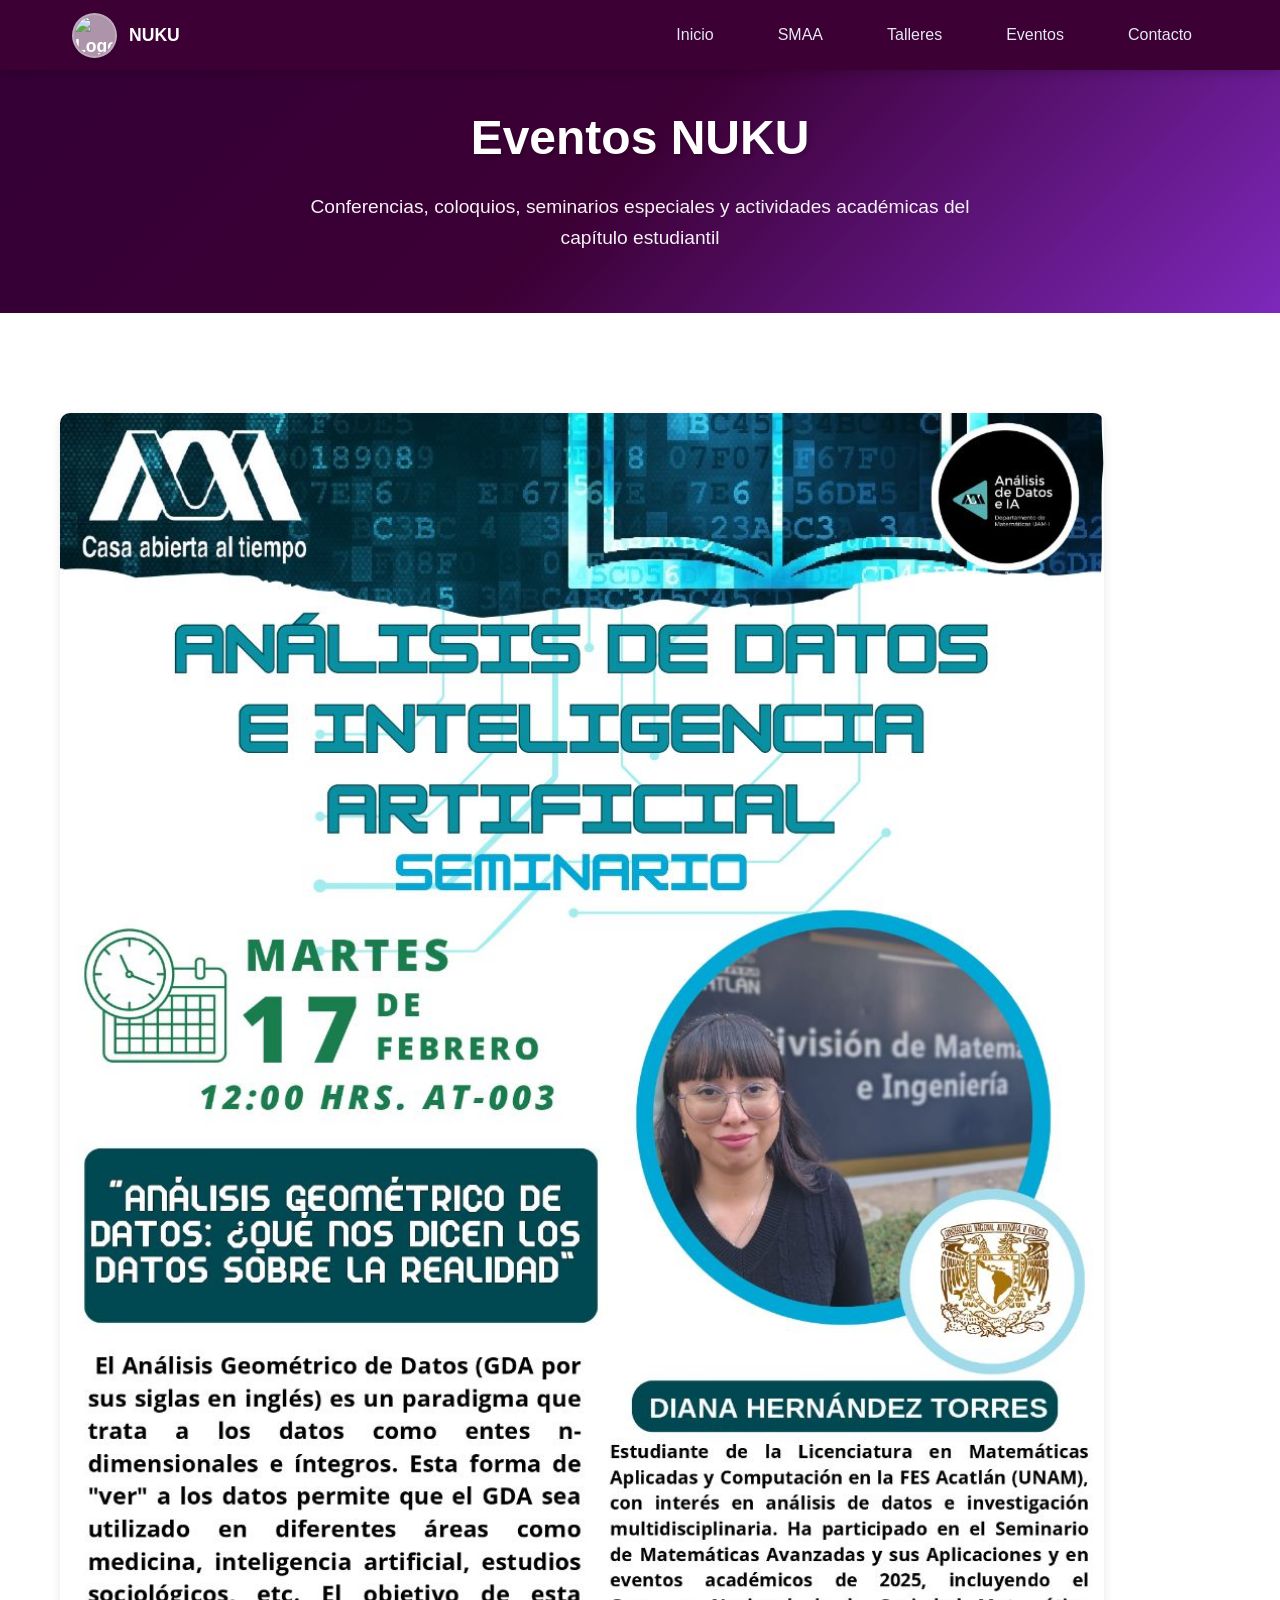
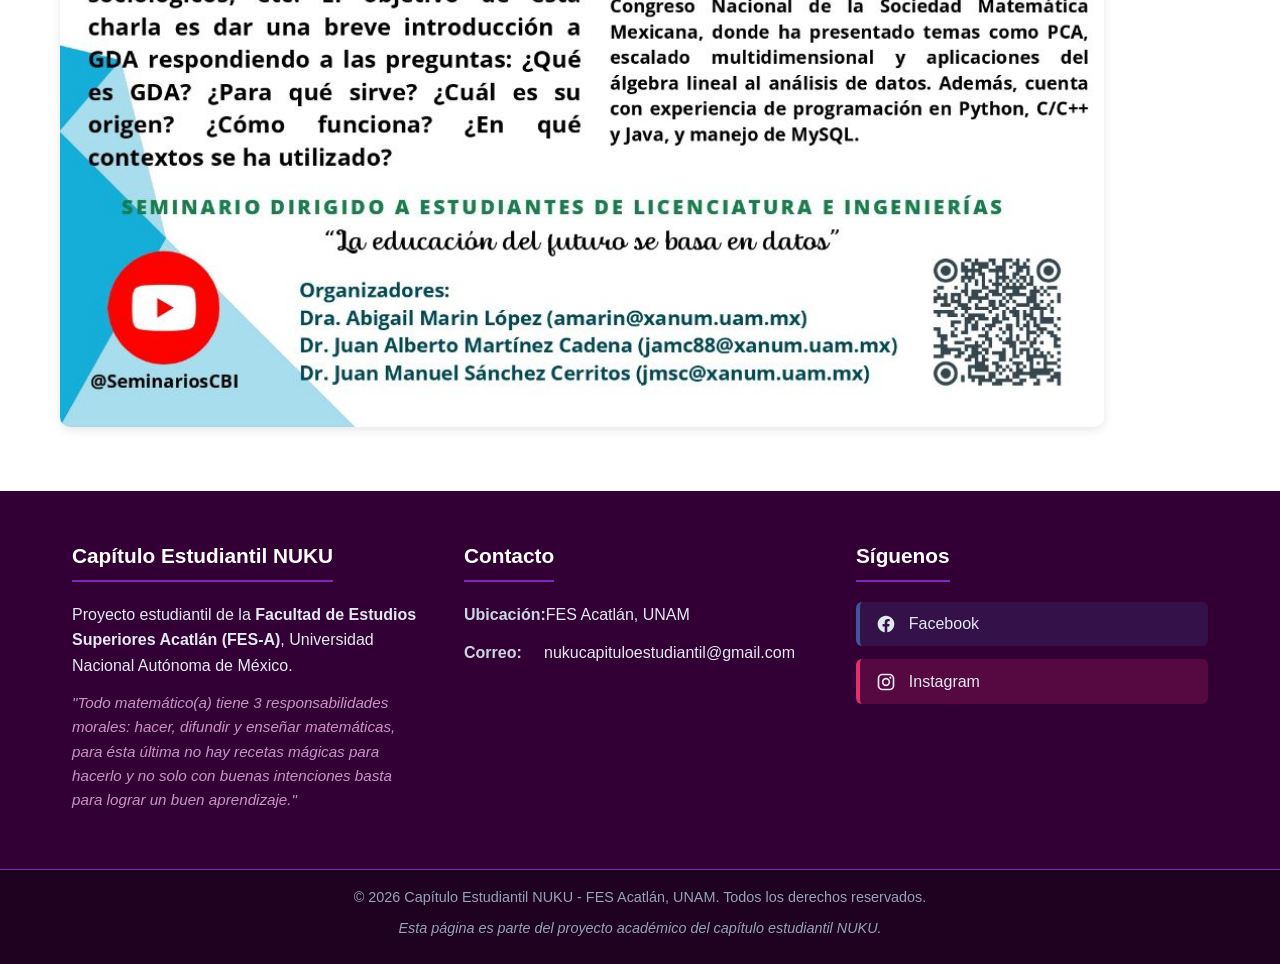
==== pages/eventos.html @ aa883c7d "cartelitos" ====
<!DOCTYPE html>
<html lang="es">
<head>
    <meta charset="UTF-8">
    <meta name="viewport" content="width=device-width, initial-scale=1.0">
    <title>Eventos</title>
    <link rel="stylesheet" href="../styles/main.css">
    <!-- <link rel="stylesheet" href="css/navbar.css"> -->
        <link rel="icon" href="../assets/images/NUKUlogo.svg" type="image/svg+xml">
</head>
<body>
    <!-- Navbar -->
    <nav class="navbar">
        <div class="nav-container">
            <a href="../index.html" class="nav-logo">
                <img src="../assets/images/NUKUlogo.png" alt="Logo NUKU" class="navbar-logo-img">
                <span class="nav-logo-text">NUKU</span>
            </a>
            
            <ul class="nav-menu">
                <li><a href="../index.html">Inicio</a></li>
                <li><a href="../pages/smaa.html">SMAA</a></li>
                <li><a href="../pages/talleres.html" class="active">Talleres</a></li>
                <li><a href="../pages/eventos.html">Eventos</a></li>
                <li><a href="#contacto">Contacto</a></li>
            </ul>
            
            <div class="nav-toggle" id="navToggle">
                <span></span>
                <span></span>
                <span></span>
            </div>
        </div>
    </nav>
    <!-- Header de la página -->
    <header class="page-header">
        <h1>Eventos NUKU</h1>
        <p>Conferencias, coloquios, seminarios especiales y actividades académicas del capítulo estudiantil</p>
    </header>

    <main class="events-container">
        <!-- Filtros -->
        <!-- <div class="event-filters">
            <button class="filter-btn active">Todos</button>
            <button class="filter-btn">Conferencias</button>
            <button class="filter-btn">Seminarios</button>
            <button class="filter-btn">Talleres</button>
            <button class="filter-btn">Culturales</button>
        </div> -->
        <div class="event-poster">
            <img src="../assets/images/Diana-uam.jpeg" alt="Cartel promocional del evento" class="event-poster-img">
        </div>
        <!-- Evento destacado -->
        <!-- <div class="featured-event">
            <div class="featured-content">
                <span class="featured-badge">🌟 EVENTO DESTACADO</span>
                <h2>Coloquio de Matemáticas Aplicadas 2026</h2>
                <div class="featured-meta">
                    <span>📅 15-17 marzo 2026</span>
                    <span>📍 Auditorio FES Aragón</span>
                    <span>👥 200 asistentes</span>
                </div>
                <p class="featured-description">
                    El evento más importante del semestre reúne a investigadores nacionales e internacionales 
                    para discutir los avances en matemáticas aplicadas, modelado computacional y educación matemática.
                </p>
                <a href="#" class="featured-button">Ver programa completo →</a>
            </div>
            <div class="featured-image">
                🎯
            </div>
        </div>

        <div class="events-grid">
            <div class="event-card">
                <div class="event-image">
                    <span>🧮</span>
                    <div class="event-date-badge">Próximamente</div>
                </div>
                <div class="event-content">
                    <span class="event-category">Conferencia</span>
                    <h3 class="event-title">Geometría Tropical y Aplicaciones</h3>
                    <div class="event-meta">
                        <span>📅 28 feb 2026</span>
                        <span>⏰ 16:00 hrs</span>
                    </div>
                    <p class="event-description">
                        Dr. Miguel Ángel Hernández - Una introducción a la geometría tropical 
                        y sus aplicaciones en problemas de optimización.
                    </p>
                    <div class="event-footer">
                        <span class="event-price free">Gratuito</span>
                        <a href="#" class="event-link">Registro</a>
                    </div>
                </div>
            </div>

            <div class="event-card">
                <div class="event-image">
                    <span>📊</span>
                    <div class="event-date-badge">¡Hoy!</div>
                </div>
                <div class="event-content">
                    <span class="event-category">Taller</span>
                    <h3 class="event-title">Python para Matemáticas</h3>
                    <div class="event-meta">
                        <span>📅 17 feb 2026</span>
                        <span>⏰ 10:00 hrs</span>
                    </div>
                    <p class="event-description">
                        Taller introductorio a Python con enfoque en cálculo simbólico, 
                        gráficas y resolución de problemas matemáticos.
                    </p>
                    <div class="event-footer">
                        <span class="event-price">$50</span>
                        <a href="#" class="event-link">Info</a>
                    </div>
                </div>
            </div>

            <div class="event-card">
                <div class="event-image">
                    <span>🎲</span>
                    <div class="event-date-badge">Nuevo</div>
                </div>
                <div class="event-content">
                    <span class="event-category">Seminario</span>
                    <h3 class="event-title">Teoría de Juegos y Economía</h3>
                    <div class="event-meta">
                        <span>📅 5 mar 2026</span>
                        <span>⏰ 12:00 hrs</span>
                    </div>
                    <p class="event-description">
                        Ciclo de conferencias sobre teoría de juegos, equilibrio de Nash 
                        y aplicaciones en economía comportamental.
                    </p>
                    <div class="event-footer">
                        <span class="event-price free">Gratuito</span>
                        <a href="#" class="event-link">Ver más</a>
                    </div>
                </div>
            </div>
        </div>

        <section class="calendar-section">
            <div class="calendar-header">
                <h2>Calendario de Eventos - Febrero 2026</h2>
                <div class="calendar-nav">
                    <button>←</button>
                    <button>→</button>
                </div>
            </div>
            
            <div class="calendar-grid">
                <div class="calendar-day-header">Lun</div>
                <div class="calendar-day-header">Mar</div>
                <div class="calendar-day-header">Mié</div>
                <div class="calendar-day-header">Jue</div>
                <div class="calendar-day-header">Vie</div>
                <div class="calendar-day-header">Sáb</div>
                <div class="calendar-day-header">Dom</div>
                
                
                <div class="calendar-day"><span class="calendar-day-number">1</span></div>
                <div class="calendar-day"><span class="calendar-day-number">2</span></div>
                <div class="calendar-day"><span class="calendar-day-number">3</span></div>
                <div class="calendar-day"><span class="calendar-day-number">4</span></div>
                <div class="calendar-day"><span class="calendar-day-number">5</span></div>
                <div class="calendar-day"><span class="calendar-day-number">6</span></div>
                <div class="calendar-day"><span class="calendar-day-number">7</span></div>
                <div class="calendar-day"><span class="calendar-day-number">8</span></div>
                <div class="calendar-day"><span class="calendar-day-number">9</span></div>
                <div class="calendar-day"><span class="calendar-day-number">10</span></div>
                <div class="calendar-day has-event">
                    <span class="calendar-day-number">11</span>
                    <span class="event-dot"></span>
                </div>
                <div class="calendar-day"><span class="calendar-day-number">12</span></div>
                <div class="calendar-day"><span class="calendar-day-number">13</span></div>
                <div class="calendar-day"><span class="calendar-day-number">14</span></div>
                <div class="calendar-day"><span class="calendar-day-number">15</span></div>
                <div class="calendar-day has-event">
                    <span class="calendar-day-number">16</span>
                    <span class="event-dot"></span>
                </div>
                <div class="calendar-day has-event">
                    <span class="calendar-day-number">17</span>
                    <span class="event-dot"></span>
                </div>
                <div class="calendar-day"><span class="calendar-day-number">18</span></div>
                <div class="calendar-day"><span class="calendar-day-number">19</span></div>
                <div class="calendar-day"><span class="calendar-day-number">20</span></div>
                <div class="calendar-day"><span class="calendar-day-number">21</span></div>
                <div class="calendar-day"><span class="calendar-day-number">22</span></div>
                <div class="calendar-day"><span class="calendar-day-number">23</span></div>
                <div class="calendar-day"><span class="calendar-day-number">24</span></div>
                <div class="calendar-day"><span class="calendar-day-number">25</span></div>
                <div class="calendar-day"><span class="calendar-day-number">26</span></div>
                <div class="calendar-day"><span class="calendar-day-number">27</span></div>
                <div class="calendar-day"><span class="calendar-day-number">28</span></div>
            </div>
            
            <div style="margin-top: 20px; padding: 15px; background: #f8fafc; border-radius: 8px;">
                <p style="color: #475569;">✨ Los puntos morados indican días con eventos programados</p>
            </div>
        </section> -->
    </main>

    <!-- Footer -->
    <!-- Footer -->
<footer class="footer" id="contacto">
    <div class="footer-container">
        <!-- Sección de información institucional -->
        <div class="footer-section">
            <h3 class="footer-title">Capítulo Estudiantil NUKU</h3>
            <p>Proyecto estudiantil de la <strong>Facultad de Estudios Superiores Acatlán (FES-A)</strong>, Universidad Nacional Autónoma de México.</p>
            <p class="footer-motto">"Todo matemático(a) tiene 3 responsabilidades morales: hacer, difundir y enseñar matemáticas, para ésta última no hay recetas mágicas para hacerlo y no solo con buenas intenciones basta para lograr un buen aprendizaje."</p>
        </div>

        <!-- Sección de contacto -->
        <div class="footer-section">
            <h3 class="footer-title">Contacto</h3>
            <ul class="footer-list">
                <li><strong>Ubicación: </strong> FES Acatlán, UNAM</li>
                <li><strong>Correo: </strong> nukucapituloestudiantil@gmail.com</li>
                <!-- <li><strong>Horario:</strong> Actividades semanales</li> -->
            </ul>
        </div>

        <!-- Sección de redes sociales -->
        <div class="footer-section">
            <h3 class="footer-title">Síguenos</h3>
            <div class="social-links">
                <a href="https://www.facebook.com/groups/1540148930861110" target="_blank" class="social-link facebook">
                    <svg class="social-icon" viewBox="0 0 24 24" width="20" height="20">
                        <path fill="currentColor" d="M12 2.04C6.5 2.04 2 6.53 2 12.06C2 17.06 5.66 21.21 10.44 21.96V14.96H7.9V12.06H10.44V9.85C10.44 7.34 11.93 5.96 14.22 5.96C15.31 5.96 16.45 6.15 16.45 6.15V8.62H15.19C13.95 8.62 13.56 9.39 13.56 10.18V12.06H16.34L15.89 14.96H13.56V21.96A10 10 0 0 0 22 12.06C22 6.53 17.5 2.04 12 2.04Z"/>
                    </svg>
                    Facebook
                </a>
                
                
                <a href="https://www.instagram.com/nukucapituloestudiantil/" target="_blank" class="social-link instagram">
                    <svg class="social-icon" viewBox="0 0 24 24" width="20" height="20">
                        <path fill="currentColor" d="M7.8,2H16.2C19.4,2 22,4.6 22,7.8V16.2A5.8,5.8 0 0,1 16.2,22H7.8C4.6,22 2,19.4 2,16.2V7.8A5.8,5.8 0 0,1 7.8,2M7.6,4A3.6,3.6 0 0,0 4,7.6V16.4C4,18.39 5.61,20 7.6,20H16.4A3.6,3.6 0 0,0 20,16.4V7.6C20,5.61 18.39,4 16.4,4H7.6M17.25,5.5A1.25,1.25 0 0,1 18.5,6.75A1.25,1.25 0 0,1 17.25,8A1.25,1.25 0 0,1 16,6.75A1.25,1.25 0 0,1 17.25,5.5M12,7A5,5 0 0,1 17,12A5,5 0 0,1 12,17A5,5 0 0,1 7,12A5,5 0 0,1 12,7M12,9A3,3 0 0,0 9,12A3,3 0 0,0 12,15A3,3 0 0,0 15,12A3,3 0 0,0 12,9Z"/>
                    </svg>
                    Instagram
                </a>
                
                </a> 
            </div>
        </div>

    </div>

    <!-- Línea de copyright -->
    <div class="footer-bottom">
        <div class="footer-bottom-container">
            <p>&copy; 2026 Capítulo Estudiantil NUKU - FES Acatlán, UNAM. Todos los derechos reservados.</p>
            <p class="footer-disclaimer">Esta página es parte del proyecto académico del capítulo estudiantil NUKU.</p>
        </div>
    </div>
</footer>

    <script src="js/navbar.js"></script>
</body>
</html>
---- styles/main.css ----
* {
    margin: 0;
    padding: 0;
    box-sizing: border-box;
}

body {
    font-family: 'Segoe UI', Tahoma, Geneva, Verdana, sans-serif;
    color: #333;
    line-height: 1.6;
}

        /* Contenedor del header con el canvas */
#game-of-life-header {
    width: 100%;
    height: 100vh;
    position: relative;
    background: #0f172a;
    overflow: hidden;
    box-shadow: 0 4px 12px rgba(0, 0, 0, 0.3);
}

/* Canvas se posiciona detrás del contenido */
#game-of-life-header canvas {
    position: absolute;
    top: 0;
    left: 0;
    z-index: 1;
    display: block;
}

.header-content {
    position: relative;
    z-index: 2;
    max-width: 1200px;
    margin: 0 auto;
    padding: 2rem;
    height: 100%;
    display: flex;
    flex-direction: column;
    justify-content: center;
    color: white;
    text-align: center;
    padding-top: 80px; /* Añade espacio para el navbar */
}

.header-content h1 {
    font-size: 3.5rem;
    margin-bottom: 1rem;
    text-shadow: 2px 2px 8px rgba(0, 0, 0, 0.7);
    color: #ffffff;
}

.header-content p {
    font-size: 1.4rem;
    max-width: 700px;
    margin: 0 auto 2rem;
    color: #e2e8f0;
    text-shadow: 1px 1px 4px rgba(0, 0, 0, 0.5);
}

.header-badge {
    display: inline-block;
    background: rgba(147, 51, 234, 0.85);
    color: white;
    padding: 0.5rem 1.5rem;
    border-radius: 50px;
    font-weight: bold;
    font-size: 1.1rem;
    margin-top: 1rem;
    align-self: center;
}

/* Contenido principal de la página */
.main-content {
    max-width: 1200px;
    margin: 5rem auto;
    padding: 0 2rem;
}

.section-title {
    color: #1e293b;
    border-bottom: 3px solid #5235a1;
    padding-bottom: 0.7rem;
    margin: 1.5rem 0;
}

.color-palette {
    display: flex;
    gap: 1rem;
    margin: 2rem 0;
    justify-content: center;
}

.color-box {
    width: 80px;
    height: 80px;
    border-radius: 8px;
    display: flex;
    align-items: center;
    justify-content: center;
    color: white;
    font-weight: bold;
    box-shadow: 0 4px 6px rgba(0, 0, 0, 0.1);
}

/* Instrucciones */
.instructions {
    background: #f8fafc;
    border-left: 4px solid #3b82f6;
    padding: 1.5rem;
    margin: 2rem 0;
    border-radius: 0 8px 8px 0;
}
.instructions h3 {
    color: #1e40af;
    margin-bottom: 0.5rem;
}

        /* Estilos para el Navbar */
.navbar {
    position: fixed;
    top: 0;
    left: 0;
    width: 100%;
    background-color: #3c0035;
    backdrop-filter: blur(10px);
    z-index: 1000;
    box-shadow: 0 2px 10px rgba(0, 0, 0, 0.2);
}

.nav-container {
    max-width: 1200px;
    margin: 0 auto;
    padding: 0 2rem;
    display: flex;
    justify-content: space-between;
    align-items: center;
    height: 70px;
}

.nav-logo {
    color: white;
    font-size: 1.5rem;
    font-weight: bold;
}

.nav-menu {
    display: flex;
    list-style: none;
    gap: 2rem;
}

.nav-menu a {
    color: #e2e8f0;
    text-decoration: none;
    font-weight: 500;
    padding: 0.5rem 1rem;
    border-radius: 4px;
    transition: all 0.3s ease;
}

.nav-menu a:hover {
    background-color: rgba(200, 144, 252, 0.521);
    color: #ffffff;
}

.nav-toggle {
    display: none;
    flex-direction: column;
    cursor: pointer;
    gap: 4px;
}

.nav-toggle span {
    width: 25px;
    height: 3px;
    background-color: white;
    border-radius: 2px;
    transition: 0.3s;
}

/* Responsive */
@media (max-width: 768px) {
    .nav-menu {
        position: fixed;
        top: 70px;
        left: -100%;
        flex-direction: column;
        background-color: #3c0035;
        width: 100%;
        text-align: center;
        transition: 0.3s;
        padding: 2rem 0;
        gap: 1rem;
    }

    .nav-menu.active {
        left: 0;
    }

    .nav-toggle {
        display: flex;
    }
}

@media(max-width: 425px){
    .navbar-logo-img {
        width: 3rem;
        /* height: 45px; */
    }    
}


/* Estilos del Footer */
.footer {
    background-color: #330036;
    color: #e2e8f0;
    padding-top: 3rem;
    margin-top: 4rem;
    /* border-top: 3px solid #10b981; */
}

.footer-container {
    max-width: 1200px;
    margin: 0 auto;
    padding: 0 2rem;
    display: grid;
    grid-template-columns: repeat(auto-fit, minmax(250px, 1fr));
    gap: 2.5rem;
    margin-bottom: 2rem;
}

.footer-section {
    margin-bottom: 1.5rem;
}

.footer-title {
    color: #ffffff;
    font-size: 1.3rem;
    margin-bottom: 1.2rem;
    padding-bottom: 0.5rem;
    border-bottom: 2px solid #7d28bb;
    display: inline-block;
}

.footer-motto {
    font-style: italic;
    color: #cb90c9;
    margin-top: 0.8rem;
    font-size: 0.95rem;
}

.footer-list {
    list-style: none;
    padding: 0;
}

.footer-list li {
    margin-bottom: 0.8rem;
    display: flex;
    align-items: flex-start;
}

.footer-list li strong {
    min-width: 80px;
    color: #cbd5e1;
}

.footer-list a {
    color: #93c5fd;
    text-decoration: none;
    transition: color 0.3s;
    padding: 0.2rem 0;
    display: inline-block;
}

.footer-list a:hover {
    color: #60a5fa;
    text-decoration: underline;
}

/* Redes sociales */
.social-links {
    display: flex;
    flex-direction: column;
    gap: 0.8rem;
}

.social-link {
    display: flex;
    align-items: center;
    gap: 0.8rem;
    color: #e2e8f0;
    text-decoration: none;
    padding: 0.6rem 1rem;
    border-radius: 6px;
    transition: all 0.3s ease;
    font-weight: 500;
}

.social-link:hover {
    transform: translateX(5px);
    text-decoration: none;
}

.social-icon {
    transition: transform 0.3s ease;
}

.social-link:hover .social-icon {
    transform: scale(1.2);
}

/* Colores específicos para cada red social */
.facebook {
    background-color: rgba(59, 89, 152, 0.2);
    border-left: 4px solid #3b5998;
}

.facebook:hover {
    background-color: rgba(59, 89, 152, 0.3);
}

.twitter {
    background-color: rgba(29, 161, 242, 0.2);
    border-left: 4px solid #1da1f2;
}

.twitter:hover {
    background-color: rgba(29, 161, 242, 0.3);
}

.instagram {
    background-color: rgba(225, 48, 108, 0.2);
    border-left: 4px solid #e1306c;
}

.instagram:hover {
    background-color: rgba(225, 48, 108, 0.3);
}

.github {
    background-color: rgba(24, 23, 23, 0.2);
    border-left: 4px solid #181717;
}

.github:hover {
    background-color: rgba(24, 23, 23, 0.3);
}

.youtube {
    background-color: rgba(255, 0, 0, 0.2);
    border-left: 4px solid #ff0000;
}

.youtube:hover {
    background-color: rgba(255, 0, 0, 0.3);
}

/* Sección inferior del footer */
.footer-bottom {
    background-color: #1f0120;
    padding: 1rem 0;
    border-top: 1px solid #7d28bb;
}

.footer-bottom-container {
    max-width: 1200px;
    margin: 0 auto;
    padding: 0 2rem;
    text-align: center;
}

.footer-bottom p {
    color: #94a3b8;
    font-size: 0.9rem;
    margin-bottom: 0.5rem;
}

.footer-disclaimer {
    color: #64748b;
    font-size: 0.85rem;
    font-style: italic;
}

/* Responsive */
@media (max-width: 768px) {
    .footer-container {
        grid-template-columns: 1fr;
        gap: 2rem;
    }
    
    .footer {
        padding-top: 2rem;
    }
    
    .social-links {
        flex-direction: row;
        flex-wrap: wrap;
        justify-content: center;
    }
    
    .social-link {
        flex: 1;
        min-width: 150px;
        justify-content: center;
    }
}

@media (max-width: 480px) {
    .social-link {
        min-width: 100%;
    }
}

.logo-image-container {
    display: flex;
    justify-content: center;
    align-items: center;
    margin-bottom: 2rem;
}

.logo-img {
    width: 12rem;
    /* height: 150px; */
    border-radius: 50%;
    object-fit: contain;
    background-color: rgba(240, 240, 240, 0.514);
    padding: 10px;
    box-shadow: 13px 9px 25px rgba(0, 0, 0, 0.3);
    /* border: 4px solid rgba(255, 255, 255, 0.2); */
    animation: float 6s ease-in-out infinite;
}

@media (max-width: 768px) {
    .logo-img {
        width: 120px;
        height: 120px;
    }
}



/* Estilos para el logo en el navbar */
.nav-logo {
    display: flex;
    align-items: center;
    gap: 12px;
    text-decoration: none;
    color: white;
    font-weight: 600;
    font-size: 1.1rem;
    transition: opacity 0.3s;
}

.nav-logo:hover {
    opacity: 0.9;
}
@media(min-width: 6769x){
    .navbar-logo-img {
        width: 3rem;
        /* width: 5rem; */
    }
}
.navbar-logo-img {
    /* height: 40px; */
    border-radius: 50%;
    object-fit: contain;
    background-color: rgba(255, 255, 255, 0.582);
    padding: 1px;
    box-shadow: 0 2px 5px rgba(0, 0, 0, 0.2);
    border: 2px solid rgba(255, 255, 255, 0.2);
}

.nav-logo-text {
    display: none; /* Oculto en móviles por defecto */
}

/* Mostrar texto del logo en pantallas más grandes */
@media (min-width: 425px) {
    .navbar-logo-img {
        width: 45px;
        height: 45px;
    }
    
    .nav-logo-text {
        display: inline;
    }
}

/* Ajuste para el header cuando hay navbar con logo */
.header-content {
    padding-top: 85px; /* Aumenta este valor si el navbar es más alto */
}

        /* Imagen del cartel */
        .poster-container {
            padding: 30px;
            text-align: center;
            background: #f8fafc;
            border-bottom: 1px solid #e2e8f0;
        }
        
        .poster-image {
            max-width: 800px;
            width: 100%;
            height: auto;
            border-radius: 10px;
            box-shadow: 0 5px 15px rgba(0, 0, 0, 0.1);
            border: 1px solid #cbd5e1;
        }
        


/* ESTILOS PARA EVENTO Y TALLERES */


/* ========== ESTILOS COMPARTIDOS SMAA-EVENTOS-TALLERES ========== */

/* Headers de páginas */
.page-header, .smaa-header, .workshops-header {
    background: linear-gradient(135deg, #330036, #3c0035, #7d28bb);
    color: white;
    padding: 100px 0 60px;
    text-align: center;
    margin-bottom: 50px;
}

.page-header h1, .smaa-header h1, .workshops-header h1 {
    font-size: 3rem;
    margin-bottom: 15px;
    text-shadow: 2px 2px 4px rgba(0,0,0,0.2);
}

.page-header p, .smaa-header p, .workshops-header p {
    font-size: 1.2rem;
    max-width: 700px;
    margin: 0 auto;
    opacity: 0.95;
}

/* Contenedor principal */
.smaa-container, .events-container, .workshops-container {
    max-width: 1200px;
    margin: 100px auto 50px;
    padding: 0 20px;
}

/* ========== ESTILOS ESPECÍFICOS SMAA ========== */

/* Tarjeta de invitación */
.invitation-card, .next-presentation {
    background: white;
    border-radius: 15px;
    box-shadow: 0 10px 30px rgba(0, 0, 0, 0.1);
    margin-bottom: 50px;
    overflow: hidden;
    border: 1px solid #e2e8f0;
}

.invitation-header, .next-header {
    background: linear-gradient(135deg, #330036, #7d28bb);
    color: white;
    padding: 30px;
    text-align: center;
}

.invitation-header h2, .next-header h2 {
    font-size: 2rem;
    margin-bottom: 10px;
}

/* Detalles de ponencia */
.presentation-details {
    padding: 30px;
}

.presentation-title {
    color: #330036;
    font-size: 1.8rem;
    margin-bottom: 15px;
    border-left: 4px solid #7d28bb;
    padding-left: 15px;
}

.presenter-info {
    text-align: center;
    margin-bottom: 25px;
}

.presenter-name {
    font-size: 1.5rem;
    color: #3c0035;
    font-weight: 600;
    margin-bottom: 5px;
}

.presenter-role {
    color: #64748b;
    font-style: italic;
}

.presentation-description {
    background: #f1f5f9;
    padding: 20px;
    border-radius: 8px;
    margin-bottom: 25px;
    border-left: 4px solid #7d28bb;
}

/* Tabla de información */
.info-table, .sessions-table {
    width: 100%;
    border-collapse: collapse;
    background: white;
    border-radius: 8px;
    overflow: hidden;
    box-shadow: 0 3px 10px rgba(0, 0, 0, 0.08);
}

.info-table th, .sessions-table th {
    background-color: #330036;
    color: white;
    padding: 15px;
    text-align: left;
    font-weight: 600;
}

.info-table td, .sessions-table td {
    padding: 15px;
    border-bottom: 1px solid #e2e8f0;
}

.info-table tr:nth-child(even), .sessions-table tr:nth-child(even) {
    background-color: #f8fafc;
}

/* Estados de sesiones */
.confirmed::before {
    content: "✨ ";
    color: gold;
}

.pending {
    color: #64748b;
    font-style: italic;
}

.pending::after {
    content: " (esperando confirmación)";
    font-size: 0.9em;
    color: #ef4444;
}

.vacation {
    background-color: #fffbeb !important;
    color: #b45309;
    font-weight: 600;
    text-align: center;
}

/* ========== ESTILOS PARA EVENTOS ========== */

/* Filtros */
.event-filters {
    display: flex;
    justify-content: center;
    gap: 15px;
    margin-bottom: 40px;
    flex-wrap: wrap;
}

.filter-btn {
    padding: 10px 25px;
    border: 2px solid #7d28bb;
    background: transparent;
    color: #7d28bb;
    border-radius: 50px;
    font-weight: 600;
    cursor: pointer;
    transition: all 0.3s;
}

.filter-btn:hover, .filter-btn.active {
    background: #7d28bb;
    color: white;
}

/* Grid de eventos */
.events-grid {
    display: grid;
    grid-template-columns: repeat(auto-fit, minmax(350px, 1fr));
    gap: 30px;
    margin-bottom: 60px;
}

.event-card {
    background: white;
    border-radius: 15px;
    overflow: hidden;
    box-shadow: 0 5px 15px rgba(0,0,0,0.08);
    transition: all 0.3s;
    border: 1px solid #e2e8f0;
}

.event-card:hover {
    transform: translateY(-5px);
    box-shadow: 0 15px 30px rgba(0,0,0,0.12);
}

.event-image {
    height: 200px;
    background: linear-gradient(135deg, #330036, #7d28bb);
    position: relative;
    display: flex;
    align-items: center;
    justify-content: center;
    color: white;
    font-size: 3rem;
}

.event-date-badge {
    position: absolute;
    top: 15px;
    right: 15px;
    background: #7d28bb;
    color: white;
    padding: 8px 15px;
    border-radius: 50px;
    font-weight: 600;
    font-size: 0.9rem;
}

.event-content {
    padding: 25px;
}

.event-category {
    display: inline-block;
    padding: 5px 12px;
    background: #f3e8ff;
    color: #7d28bb;
    border-radius: 50px;
    font-size: 0.8rem;
    font-weight: 600;
    margin-bottom: 15px;
}

.event-title {
    font-size: 1.5rem;
    color: #330036;
    margin-bottom: 15px;
}

.event-meta {
    display: flex;
    gap: 20px;
    margin-bottom: 15px;
    color: #64748b;
    font-size: 0.95rem;
}

.event-description {
    color: #475569;
    margin-bottom: 20px;
}

.event-footer {
    display: flex;
    justify-content: space-between;
    align-items: center;
    padding-top: 15px;
    border-top: 1px solid #e2e8f0;
}

.event-price {
    color: #7d28bb;
    font-weight: 700;
    font-size: 1.2rem;
}

.event-price.free {
    color: #10b981;
}

.event-link {
    background: #7d28bb;
    color: white;
    padding: 8px 20px;
    border-radius: 50px;
    text-decoration: none;
    font-weight: 600;
    transition: background 0.3s;
}

.event-link:hover {
    background: #330036;
}

/* Evento destacado */
.featured-event {
    grid-column: 1 / -1;
    display: grid;
    grid-template-columns: 1fr 1fr;
    background: linear-gradient(135deg, #330036, #7d28bb);
    color: white;
    border-radius: 15px;
    overflow: hidden;
    margin-bottom: 30px;
}

.featured-content {
    padding: 40px;
    display: flex;
    flex-direction: column;
    justify-content: center;
}

.featured-badge {
    background: #7d28bb;
    display: inline-block;
    padding: 5px 15px;
    border-radius: 50px;
    font-weight: 600;
    margin-bottom: 20px;
    width: fit-content;
}

.featured-content h2 {
    font-size: 2.2rem;
    margin-bottom: 20px;
}

.featured-meta {
    display: flex;
    gap: 30px;
    margin-bottom: 25px;
    flex-wrap: wrap;
}

.featured-button {
    background: white;
    color: #330036;
    padding: 15px 30px;
    border-radius: 50px;
    text-decoration: none;
    font-weight: 700;
    width: fit-content;
    transition: transform 0.3s;
}

.featured-button:hover {
    transform: scale(1.05);
}

/* Calendario */
.calendar-section {
    background: white;
    border-radius: 15px;
    padding: 30px;
    margin: 50px 0;
    box-shadow: 0 5px 15px rgba(0,0,0,0.08);
}

.calendar-grid {
    display: grid;
    grid-template-columns: repeat(7, 1fr);
    gap: 10px;
}

.calendar-day {
    aspect-ratio: 1;
    background: #f8fafc;
    border-radius: 10px;
    padding: 10px;
    position: relative;
    border: 2px solid transparent;
}

.calendar-day.has-event {
    background: #f3e8ff;
    font-weight: 600;
}

.calendar-day.has-event .event-dot {
    width: 8px;
    height: 8px;
    background: #7d28bb;
    border-radius: 50%;
    position: absolute;
    bottom: 5px;
    left: 50%;
    transform: translateX(-50%);
}

/* ========== ESTILOS PARA TALLERES ========== */

/* Categorías */
.categories-grid {
    display: flex;
    justify-content: center;
    gap: 20px;
    margin-bottom: 50px;
    flex-wrap: wrap;
}

.category-chip {
    padding: 12px 30px;
    background: white;
    border: 2px solid #7d28bb;
    border-radius: 50px;
    color: #7d28bb;
    font-weight: 600;
    cursor: pointer;
    transition: all 0.3s;
}

.category-chip:hover, .category-chip.active {
    background: #7d28bb;
    color: white;
}

/* Grid de talleres */
.workshops-grid {
    display: grid;
    grid-template-columns: repeat(auto-fit, minmax(350px, 1fr));
    gap: 30px;
    margin-bottom: 60px;
}

.workshop-card {
    background: white;
    border-radius: 20px;
    overflow: hidden;
    box-shadow: 0 5px 15px rgba(0,0,0,0.08);
    border: 1px solid #e2e8f0;
}

.workshop-card:hover {
    transform: translateY(-5px);
    box-shadow: 0 20px 30px rgba(0,0,0,0.12);
}

.workshop-image {
    height: 180px;
    background: linear-gradient(135deg, #330036, #7d28bb);
    display: flex;
    align-items: center;
    justify-content: center;
    font-size: 3rem;
    color: white;
    position: relative;
}

.workshop-level {
    position: absolute;
    top: 15px;
    right: 15px;
    background: #7d28bb;
    color: white;
    padding: 5px 15px;
    border-radius: 50px;
    font-weight: 600;
    font-size: 0.8rem;
}

.workshop-content {
    padding: 25px;
}

.workshop-category {
    display: inline-block;
    padding: 5px 15px;
    background: #f3e8ff;
    color: #7d28bb;
    border-radius: 50px;
    font-size: 0.8rem;
    font-weight: 600;
    margin-bottom: 15px;
}

.workshop-title {
    font-size: 1.4rem;
    color: #330036;
    margin-bottom: 15px;
}

.workshop-instructor {
    display: flex;
    align-items: center;
    gap: 10px;
    margin-bottom: 15px;
}

.instructor-avatar {
    width: 35px;
    height: 35px;
    background: linear-gradient(135deg, #330036, #7d28bb);
    border-radius: 50%;
    display: flex;
    align-items: center;
    justify-content: center;
    color: white;
    font-weight: 600;
}

.workshop-meta {
    display: grid;
    grid-template-columns: repeat(2, 1fr);
    gap: 15px;
    margin: 20px 0;
    padding: 15px 0;
    border-top: 1px solid #e2e8f0;
    border-bottom: 1px solid #e2e8f0;
}

.workshop-price {
    font-size: 1.3rem;
    font-weight: 700;
    color: #7d28bb;
}

.workshop-price.free {
    color: #10b981;
}

.workshop-button {
    background: #7d28bb;
    color: white;
    padding: 10px 25px;
    border-radius: 50px;
    text-decoration: none;
    font-weight: 600;
    display: block;
    text-align: center;
    margin-top: 20px;
}

.workshop-button:hover {
    background: #330036;
}

/* Taller destacado */
.featured-workshop {
    background: white;
    border-radius: 20px;
    padding: 40px;
    margin-bottom: 50px;
    display: grid;
    grid-template-columns: 1fr 1fr;
    gap: 40px;
    box-shadow: 0 10px 30px rgba(0,0,0,0.1);
    border: 2px solid #7d28bb;
}

.featured-info h2 {
    font-size: 2rem;
    color: #330036;
    margin-bottom: 15px;
}

.featured-badge {
    background: #7d28bb;
    color: white;
    padding: 5px 15px;
    border-radius: 50px;
    display: inline-block;
    margin-bottom: 20px;
}

.detail-box {
    flex: 1;
    min-width: 150px;
    background: #f8fafc;
    padding: 15px;
    border-radius: 10px;
}

.detail-number {
    font-size: 1.8rem;
    font-weight: 700;
    color: #7d28bb;
}

/* Próximos talleres */
.upcoming-list {
    background: white;
    border-radius: 15px;
    overflow: hidden;
    margin-bottom: 50px;
    border: 1px solid #e2e8f0;
}

.upcoming-item {
    display: grid;
    grid-template-columns: auto 1fr auto;
    align-items: center;
    gap: 30px;
    padding: 20px 30px;
    border-bottom: 1px solid #e2e8f0;
}

.upcoming-date {
    text-align: center;
    background: #7d28bb;
    color: white;
    padding: 10px 20px;
    border-radius: 10px;
    min-width: 100px;
}

.upcoming-day {
    font-size: 1.8rem;
    font-weight: 700;
}

.upcoming-action {
    background: #7d28bb;
    color: white;
    padding: 10px 25px;
    border-radius: 50px;
    text-decoration: none;
    font-weight: 600;
}

.upcoming-action:hover {
    background: #330036;
}

/* ========== RESPONSIVE ========== */
@media (max-width: 768px) {
    .page-header, .smaa-header, .workshops-header {
        padding: 80px 0 40px;
    }
    
    .page-header h1 {
        font-size: 2.2rem;
    }
    
    .featured-event, .featured-workshop {
        grid-template-columns: 1fr;
    }
    
    .upcoming-item {
        grid-template-columns: 1fr;
        text-align: center;
    }
    
    .calendar-grid {
        gap: 5px;
    }
    
    .workshop-meta {
        grid-template-columns: 1fr;
    }
}



.event-poster {
    width: 90%;
    height: 80%; /* Altura fija para todos los carteles */
    overflow: hidden;
    border-radius: 10px;
    margin-bottom: 15px;
    box-shadow: 0 3px 10px rgba(0,0,0,0.1);
}

.event-poster-img {
    width: 100%;
    height: 100%;
    object-fit: cover; /* La imagen se ajusta sin deformarse */
    display: block;
}
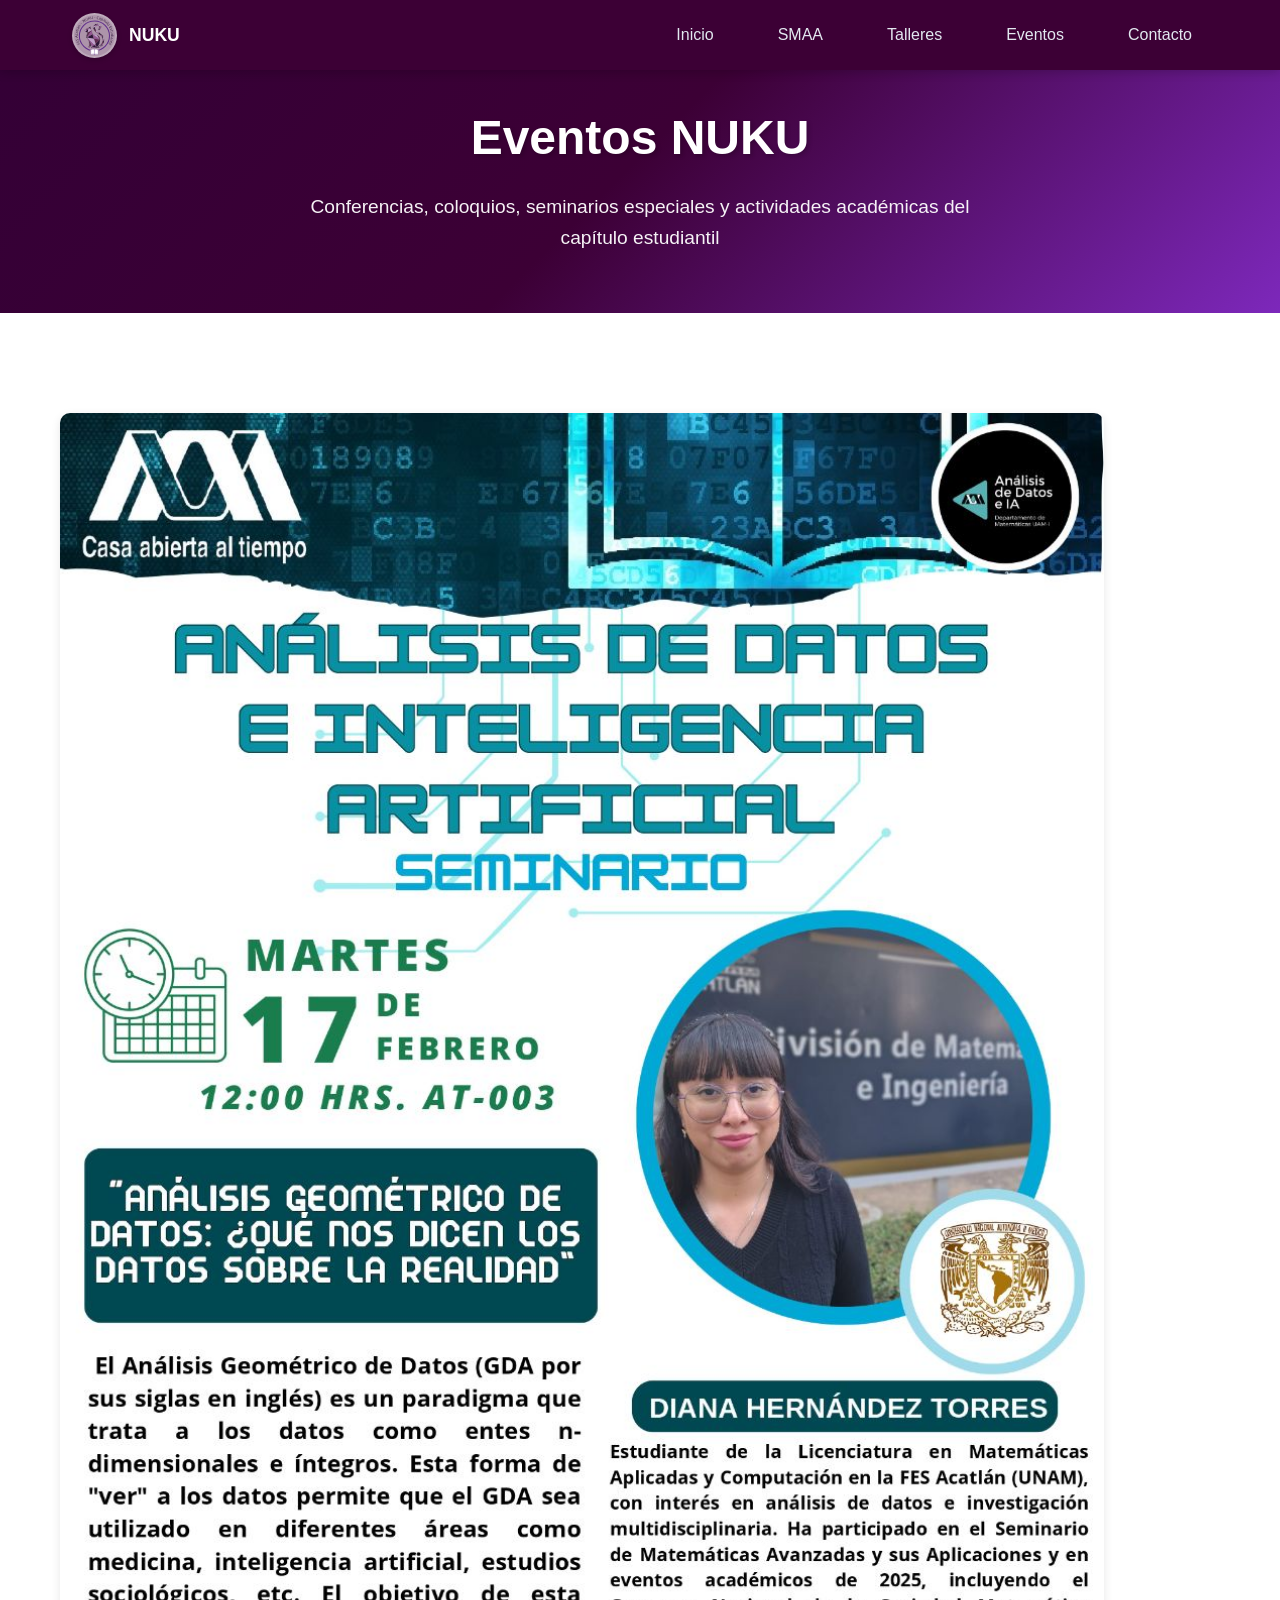
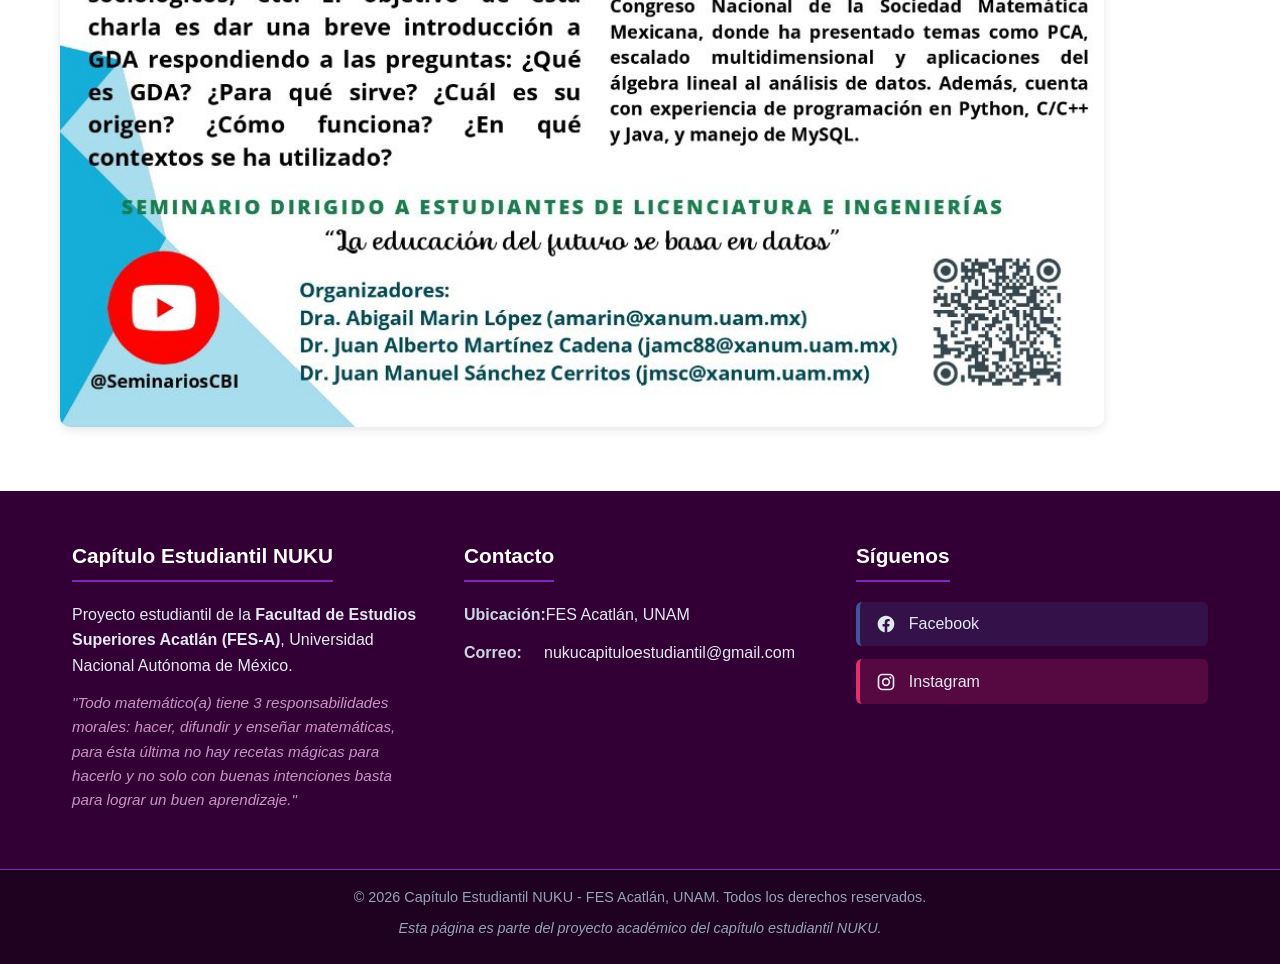
==== commit 58462098: "navbar logo" ====
--- a/pages/eventos.html
+++ b/pages/eventos.html
@@ -13,7 +13,7 @@
     <nav class="navbar">
         <div class="nav-container">
             <a href="../index.html" class="nav-logo">
-                <img src="../assets/images/NUKUlogo.png" alt="Logo NUKU" class="navbar-logo-img">
+                <img src="../assets/images/NUKUlogo.svg" alt="Logo NUKU" class="navbar-logo-img">
                 <span class="nav-logo-text">NUKU</span>
             </a>
             
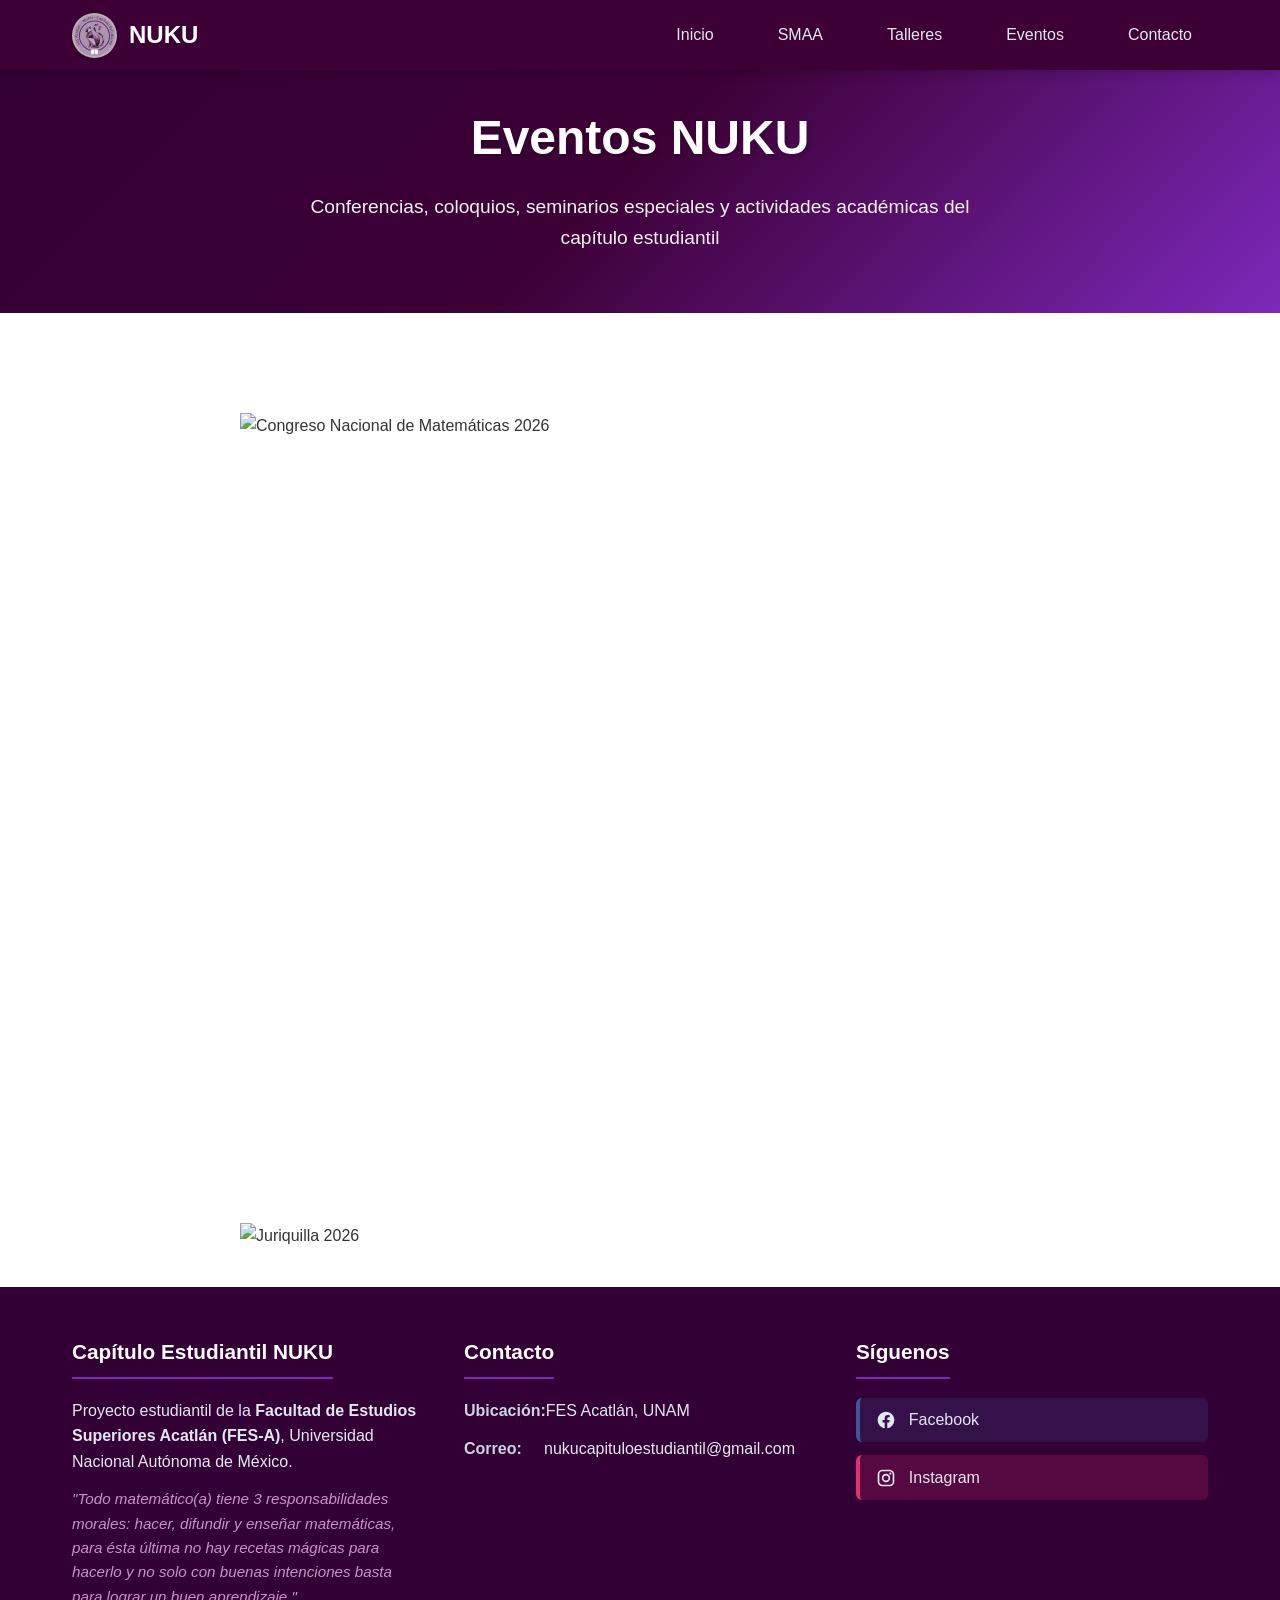
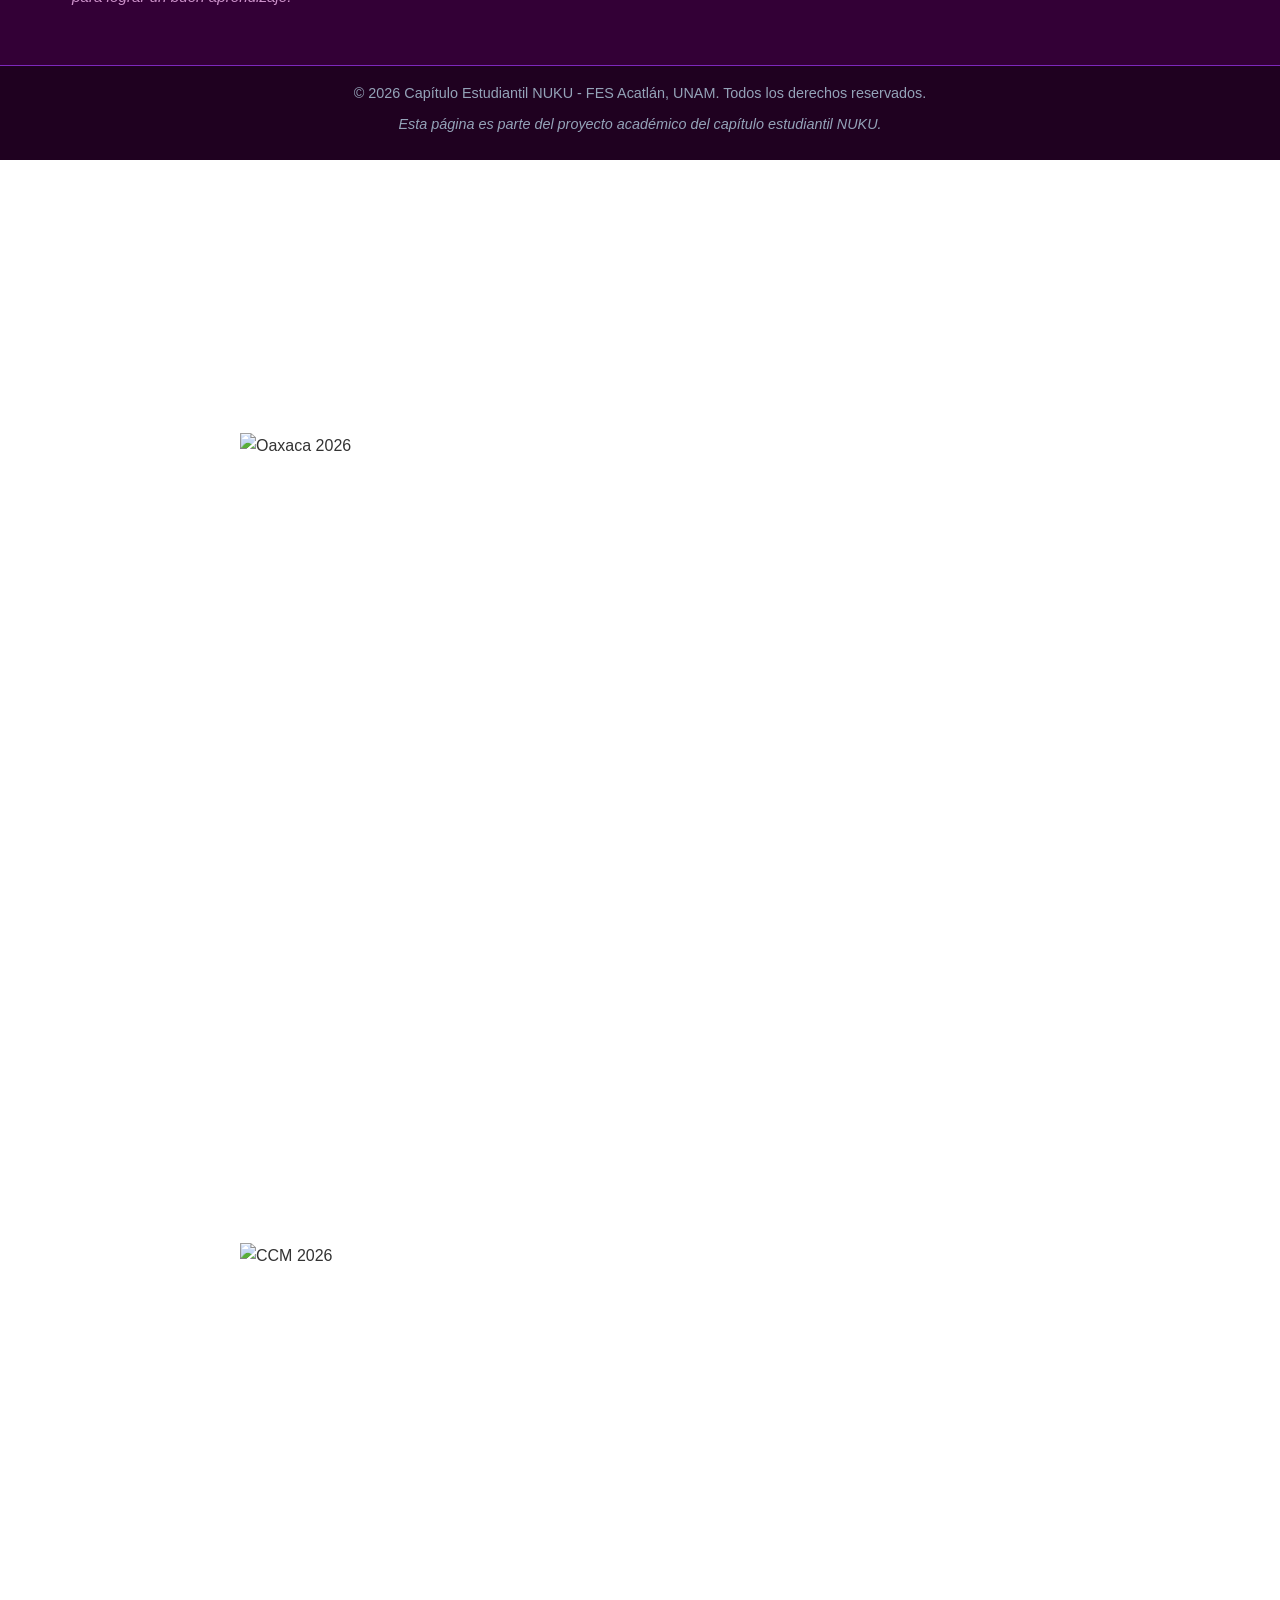
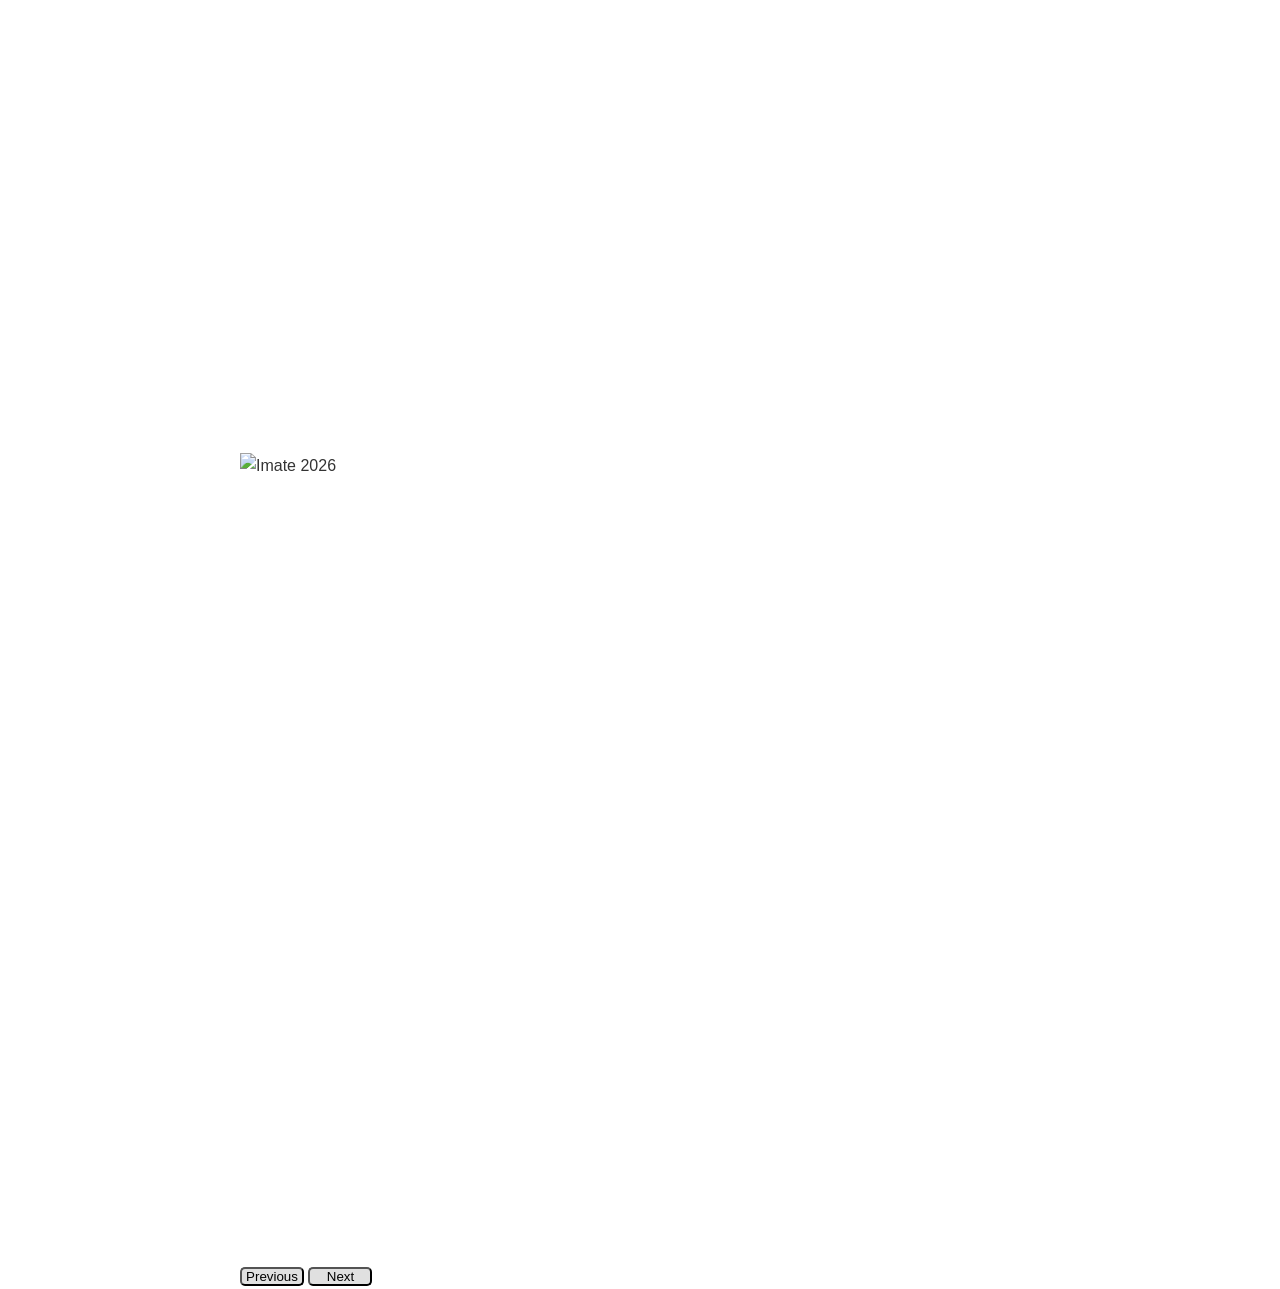
==== commit 29207137: "smaa 0605 & eventos: carrusel" ====
--- a/pages/eventos.html
+++ b/pages/eventos.html
@@ -4,13 +4,15 @@
     <meta charset="UTF-8">
     <meta name="viewport" content="width=device-width, initial-scale=1.0">
     <title>Eventos</title>
+    <!-- <link rel="stylesheet" href="css/navbar.css"> -->
+    <link rel="icon" href="../assets/images/NUKUlogo.svg" type="image/svg+xml">
+    <!-- <link href="https://cdn.jsdelivr.net/npm/bootstrap@5.3.8/dist/css/bootstrap.min.css" rel="stylesheet" integrity="sha384-sRIl4kxILFvY47J16cr9ZwB07vP4J8+LH7qKQnuqkuIAvNWLzeN8tE5YBujZqJLB" crossorigin="anonymous"> -->
+
     <link rel="stylesheet" href="../styles/main.css">
-    <!-- <link rel="stylesheet" href="css/navbar.css"> -->
-        <link rel="icon" href="../assets/images/NUKUlogo.svg" type="image/svg+xml">
 </head>
 <body>
     <!-- Navbar -->
-    <nav class="navbar">
+    <nav class="navbar nukus-navbar"> 
         <div class="nav-container">
             <a href="../index.html" class="nav-logo">
                 <img src="../assets/images/NUKUlogo.svg" alt="Logo NUKU" class="navbar-logo-img">
@@ -47,8 +49,36 @@
             <button class="filter-btn">Talleres</button>
             <button class="filter-btn">Culturales</button>
         </div> -->
-        <div class="event-poster">
-            <img src="../assets/images/Diana-uam.jpeg" alt="Cartel promocional del evento" class="event-poster-img">
+    
+        <div class="carousel-container">
+
+            <div id="carouselExampleAutoplaying" class="carousel slide" data-bs-ride="carousel">
+                <div class="carousel-inner">
+                    <div class="carousel-item active">
+                        <img src="https://res.cloudinary.com/duwcgmivc/image/upload/v1777792895/congreso-smm_aciyo4.jpg" class="d-block w-100" alt="Congreso Nacional de Matemáticas 2026">
+                </div>
+                <div class="carousel-item">
+                    <img src="https://res.cloudinary.com/duwcgmivc/image/upload/v1777793547/juriquilla_uuoejx.jpg" class="d-block w-100" alt="Juriquilla 2026">
+                </div>
+                <div class="carousel-item">
+                    <img src="https://res.cloudinary.com/duwcgmivc/image/upload/v1777793548/oaxaca_iyqdul.jpg" class="d-block w-100" alt="Oaxaca 2026">
+                </div>
+                <div class="carousel-item">
+                    <img src="https://res.cloudinary.com/duwcgmivc/image/upload/v1777793548/ccm_pe4f2c.jpg" class="d-block w-100" alt="CCM 2026">
+                </div>
+                <div class="carousel-item">
+                    <img src="https://res.cloudinary.com/duwcgmivc/image/upload/v1777793548/inv_vg9opa.jpg" class="d-block w-100" alt="Imate 2026">
+                </div>
+                <button class="carousel-control-prev" type="button" data-bs-target="#carouselExampleAutoplaying" data-bs-slide="prev">
+                    <span class="carousel-control-prev-icon" aria-hidden="true"></span>
+                    <span class="visually-hidden">Previous</span>
+                </button>
+                <button class="carousel-control-next" type="button" data-bs-target="#carouselExampleAutoplaying" data-bs-slide="next">
+                    <span class="carousel-control-next-icon" aria-hidden="true"></span>
+                    <span class="visually-hidden">Next</span>
+                </button>
+                </div>
+            </div>
         </div>
         <!-- Evento destacado -->
         <!-- <div class="featured-event">
@@ -261,6 +291,7 @@
     </div>
 </footer>
 
-    <script src="js/navbar.js"></script>
+    <!-- <script src="https://cdn.jsdelivr.net/npm/bootstrap@5.3.8/dist/js/bootstrap.bundle.min.js" integrity="sha384-FKyoEForCGlyvwx9Hj09JcYn3nv7wiPVlz7YYwJrWVcXK/BmnVDxM+D2scQbITxI" crossorigin="anonymous"></script> -->
+    <script src="../scripts/main.js"></script>
 </body>
 </html>
--- a/styles/main.css
+++ b/styles/main.css
@@ -118,18 +118,19 @@
 }
 
         /* Estilos para el Navbar */
-.navbar {
-    position: fixed;
-    top: 0;
-    left: 0;
-    width: 100%;
+.navbar.nukus-navbar{
+    display: block;
+    position: fixed !important;
+    top: 0 !important;
+    left: 0 !important;
+    width: 100% !important;
     background-color: #3c0035;
     backdrop-filter: blur(10px);
     z-index: 1000;
     box-shadow: 0 2px 10px rgba(0, 0, 0, 0.2);
 }
 
-.nav-container {
+.nukus-navbar .nav-container {
     max-width: 1200px;
     margin: 0 auto;
     padding: 0 2rem;
@@ -139,19 +140,19 @@
     height: 70px;
 }
 
-.nav-logo {
+.nukus-navbar .nav-logo {
     color: white;
     font-size: 1.5rem;
     font-weight: bold;
 }
 
-.nav-menu {
+.nukus-navbar .nav-menu {
     display: flex;
     list-style: none;
     gap: 2rem;
 }
 
-.nav-menu a {
+.nukus-navbar .nav-menu a {
     color: #e2e8f0;
     text-decoration: none;
     font-weight: 500;
@@ -165,7 +166,7 @@
     color: #ffffff;
 }
 
-.nav-toggle {
+.nukus-navbar .nav-toggle {
     display: none;
     flex-direction: column;
     cursor: pointer;
@@ -182,7 +183,7 @@
 
 /* Responsive */
 @media (max-width: 768px) {
-    .nav-menu {
+    .nukus-navbar .nav-menu {
         position: fixed;
         top: 70px;
         left: -100%;
@@ -195,17 +196,17 @@
         gap: 1rem;
     }
 
-    .nav-menu.active {
+    .nukus-navbar .nav-menu.active {
         left: 0;
     }
 
-    .nav-toggle {
+    .nukus-navbar .nav-toggle {
         display: flex;
     }
 }
 
 @media(max-width: 425px){
-    .navbar-logo-img {
+    .nukus-navbar .navbar-logo-img {
         width: 3rem;
         /* height: 45px; */
     }    
@@ -259,7 +260,7 @@
 .footer-list li {
     margin-bottom: 0.8rem;
     display: flex;
-    align-items: flex-start;
+    flex-wrap: wrap;
 }
 
 .footer-list li strong {
@@ -405,6 +406,32 @@
         flex: 1;
         min-width: 150px;
         justify-content: center;
+    }
+    /* EL CARRUSEL */
+    .carousel, 
+    .carousel-inner, 
+    .carousel-item {
+        height: auto !important;
+        min-height: 300px;
+    }
+    
+    /* Las imágenes del carrusel */
+    .carousel-item img {
+        height: 200px !important;  /* Altura fija más pequeña */
+        object-fit: cover;
+    }
+    
+}
+@media (max-width: 768px) {
+    .carousel-control-prev,
+    .carousel-control-next {
+        width: 10%;
+        opacity: 0.4;  /* más sutiles */
+    }
+    
+    .carousel-control-prev:hover,
+    .carousel-control-next:hover {
+        opacity: 0.8;  /* se ven al tocar */
     }
 }
 
@@ -1172,4 +1199,96 @@
     height: 100%;
     object-fit: cover; /* La imagen se ajusta sin deformarse */
     display: block;
+}
+
+.carousel-container {
+    width: 80%;
+    max-width: 800px;  /* opcional: tamaño máximo */
+    height: 90vh;      /* 80% del alto de la pantalla */
+    margin: 0 auto;    /* centrar */
+}
+
+.carousel-container .carousel,
+.carousel-container .carousel-inner,
+.carousel-container .carousel-item {
+    height: 100%;
+}
+
+.carousel-container img {
+    width: 100%;
+    height: 100%;
+    object-fit: contain;  /* hace que todas las imágenes se vean iguales sin deformarse */
+}
+/* Cambiar fondo del botón completo */
+.carousel-control-prev,
+.carousel-control-next {
+    background-color: rgba(0, 0, 0, 0.123);
+    width: 8%;
+    border-radius: 5px;
+}
+
+/* Hover (al pasar el mouse) */
+.carousel-control-prev:hover,
+.carousel-control-next:hover {
+    background-color: rgba(216, 216, 216, 0.164);  /* color naranja */
+}
+
+/* Forzar que esos textos se vean bien */
+.talleres-lista, .info-taller {
+    white-space: normal;
+    word-wrap: break-word;
+    line-height: 1.4;
+}
+
+/* Para pantallas muy pequeñas */
+@media (max-width: 480px) {
+    body {
+        overflow-x: hidden; /* Evita scroll horizontal */
+    }
+    
+    .main, .container, /* tus contenedores principales */
+    .eventos-container {
+        width: 100%;
+        max-width: 100%;
+        padding: 15px;
+        margin: 0;
+        box-sizing: border-box;
+    }
+    
+    /* Texto más pequeño y fluido */
+    h1 {
+        font-size: 1.8rem;
+        word-wrap: break-word;
+    }
+    
+    h2, h3 {
+        font-size: 1.3rem;
+    }
+    
+    p, li, .descripcion {
+        font-size: 0.9rem;
+        word-wrap: break-word;
+    }
+    
+    /* Fechas y eventos */
+    .fecha-evento, .lugar-evento {
+        display: block;
+        padding: 8px 0;
+    }
+    
+    /* URLs largas */
+    a {
+        word-break: break-all; /* Rompe URLs largas */
+    }
+    
+    /* Corrige el carrusel si lo tienes */
+    .carousel, .carousel-container {
+        height: auto;
+        min-height: 40vh;
+    }
+    
+    .carousel-container img {
+        height: auto;
+        max-height: 40vh;
+    }
 }
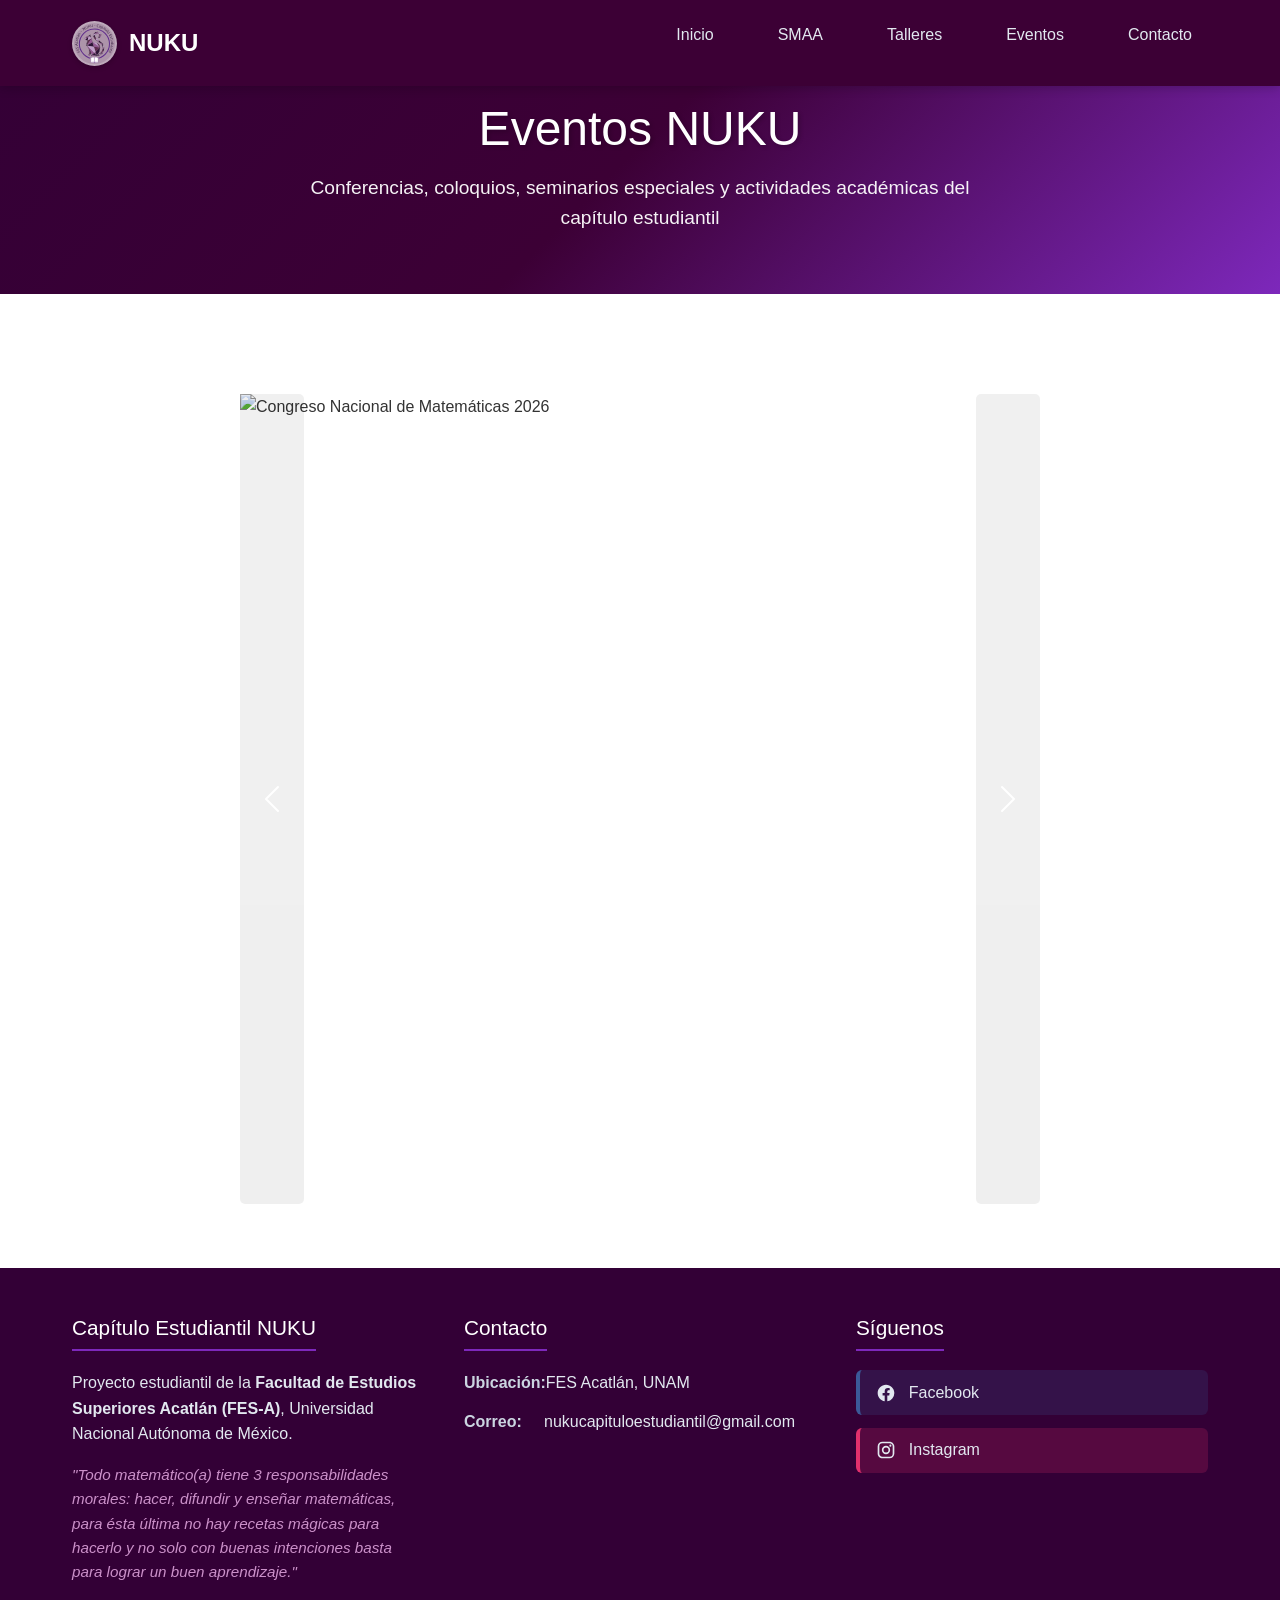
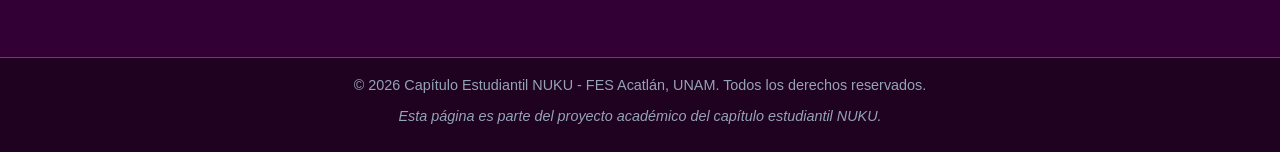
==== commit 439b6ba9: "eventos: cdn bootstrap" ====
--- a/pages/eventos.html
+++ b/pages/eventos.html
@@ -6,7 +6,7 @@
     <title>Eventos</title>
     <!-- <link rel="stylesheet" href="css/navbar.css"> -->
     <link rel="icon" href="../assets/images/NUKUlogo.svg" type="image/svg+xml">
-    <!-- <link href="https://cdn.jsdelivr.net/npm/bootstrap@5.3.8/dist/css/bootstrap.min.css" rel="stylesheet" integrity="sha384-sRIl4kxILFvY47J16cr9ZwB07vP4J8+LH7qKQnuqkuIAvNWLzeN8tE5YBujZqJLB" crossorigin="anonymous"> -->
+    <link href="https://cdn.jsdelivr.net/npm/bootstrap@5.3.8/dist/css/bootstrap.min.css" rel="stylesheet" integrity="sha384-sRIl4kxILFvY47J16cr9ZwB07vP4J8+LH7qKQnuqkuIAvNWLzeN8tE5YBujZqJLB" crossorigin="anonymous">
 
     <link rel="stylesheet" href="../styles/main.css">
 </head>
@@ -291,7 +291,7 @@
     </div>
 </footer>
 
-    <!-- <script src="https://cdn.jsdelivr.net/npm/bootstrap@5.3.8/dist/js/bootstrap.bundle.min.js" integrity="sha384-FKyoEForCGlyvwx9Hj09JcYn3nv7wiPVlz7YYwJrWVcXK/BmnVDxM+D2scQbITxI" crossorigin="anonymous"></script> -->
+    <script src="https://cdn.jsdelivr.net/npm/bootstrap@5.3.8/dist/js/bootstrap.bundle.min.js" integrity="sha384-FKyoEForCGlyvwx9Hj09JcYn3nv7wiPVlz7YYwJrWVcXK/BmnVDxM+D2scQbITxI" crossorigin="anonymous"></script>
     <script src="../scripts/main.js"></script>
 </body>
 </html>
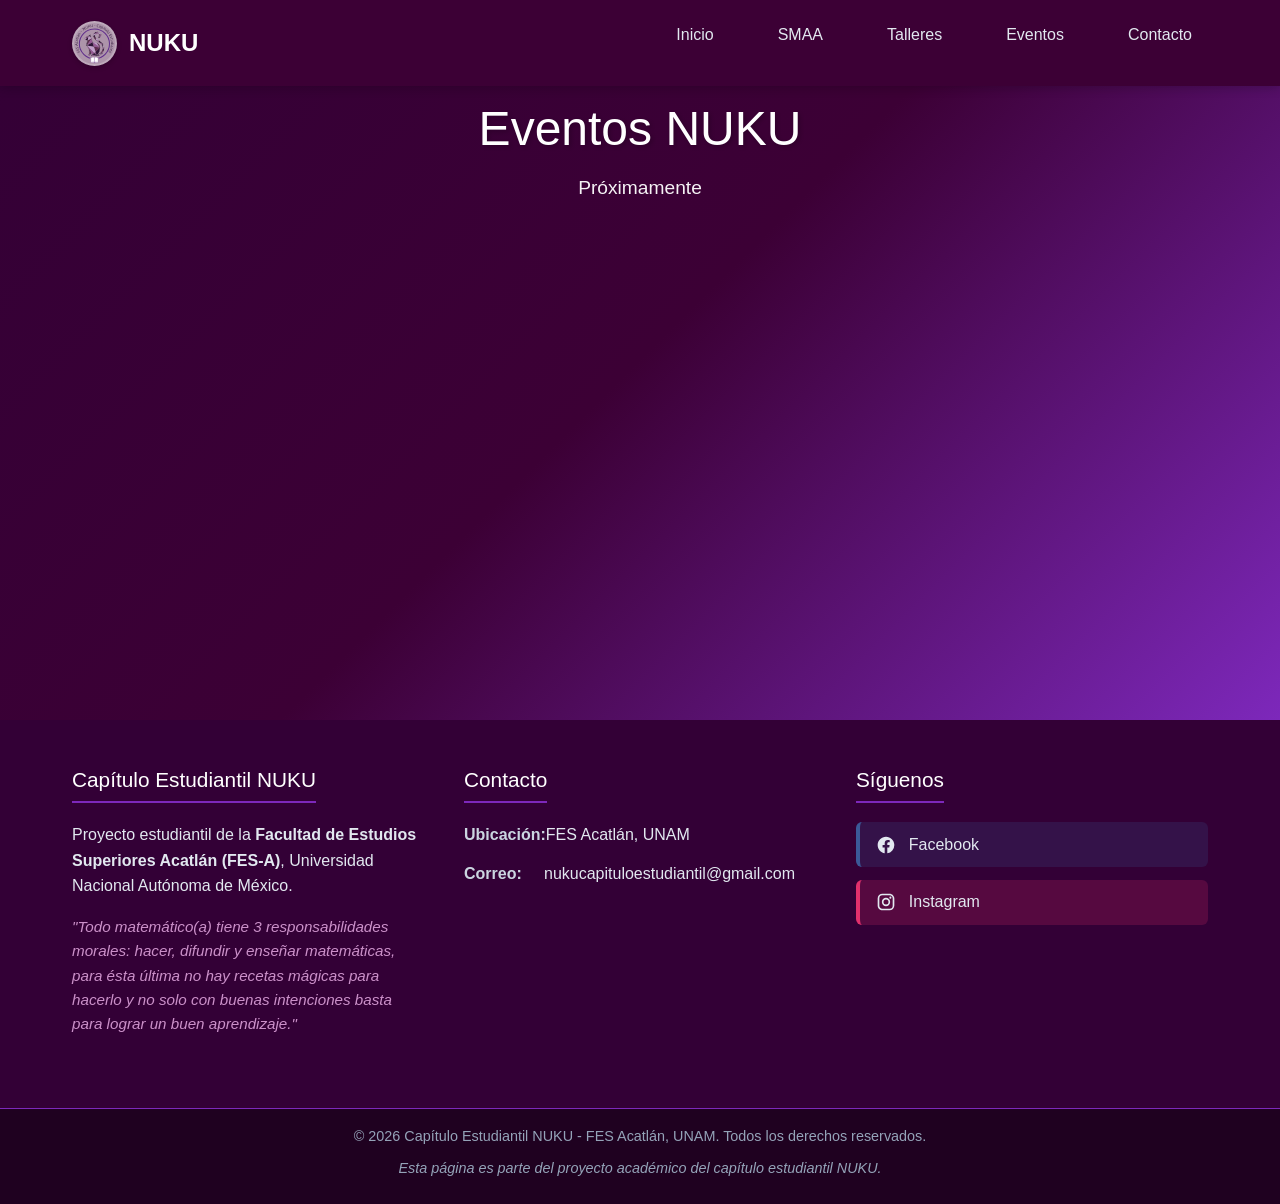
==== commit 56785978: "smaa" ====
--- a/pages/eventos.html
+++ b/pages/eventos.html
@@ -35,12 +35,12 @@
         </div>
     </nav>
     <!-- Header de la página -->
-    <header class="page-header">
+    <header class="page-header" style="height: 80vh; margin: 0;">
         <h1>Eventos NUKU</h1>
-        <p>Conferencias, coloquios, seminarios especiales y actividades académicas del capítulo estudiantil</p>
+        <p>Próximamente</p>
     </header>
 
-    <main class="events-container">
+    <!-- <main class="events-container"> -->
         <!-- Filtros -->
         <!-- <div class="event-filters">
             <button class="filter-btn active">Todos</button>
@@ -49,7 +49,7 @@
             <button class="filter-btn">Talleres</button>
             <button class="filter-btn">Culturales</button>
         </div> -->
-    
+<!--     
         <div class="carousel-container">
 
             <div id="carouselExampleAutoplaying" class="carousel slide" data-bs-ride="carousel">
@@ -80,9 +80,11 @@
                 </div>
             </div>
         </div>
-        <!-- Evento destacado -->
+        
+         Evento destacado -->
+
         <!-- <div class="featured-event">
-            <div class="featured-content">
+            <div class="featured-content"> 
                 <span class="featured-badge">🌟 EVENTO DESTACADO</span>
                 <h2>Coloquio de Matemáticas Aplicadas 2026</h2>
                 <div class="featured-meta">
@@ -234,11 +236,11 @@
                 <p style="color: #475569;">✨ Los puntos morados indican días con eventos programados</p>
             </div>
         </section> -->
-    </main>
+    <!-- </main> -->
 
     <!-- Footer -->
     <!-- Footer -->
-<footer class="footer" id="contacto">
+<footer class="footer" id="contacto" style="margin: 0">
     <div class="footer-container">
         <!-- Sección de información institucional -->
         <div class="footer-section">
--- a/styles/main.css
+++ b/styles/main.css
@@ -882,7 +882,7 @@
 }
 
 /* Calendario */
-.calendar-section {
+.sombreado {
     background: white;
     border-radius: 15px;
     padding: 30px;
@@ -1291,4 +1291,66 @@
         height: auto;
         max-height: 40vh;
     }
+}
+
+/* Contenedor para desplazamiento horizontal */
+.table-responsive {
+    width: 100%;
+    overflow-x: auto;
+    -webkit-overflow-scrolling: touch; /* Scroll suave en iOS */
+}
+
+/* Opcional: mejorar visualización del scroll */
+.table-responsive::-webkit-scrollbar {
+    height: 6px;
+}
+
+.table-responsive::-webkit-scrollbar-track {
+    background: #f1f1f1;
+    border-radius: 10px;
+}
+
+.table-responsive::-webkit-scrollbar-thumb {
+    background: #888;
+    border-radius: 10px;
+}
+
+.table-responsive::-webkit-scrollbar-thumb:hover {
+    background: #555;
+}
+
+/* Mantener la tabla con ancho automático */
+.sessions-table {
+    width: 100%;
+    min-width: 600px; /* Ancho mínimo antes de que aparezca scroll */
+    border-collapse: collapse;
+}
+
+/* Opcional: mejorar legibilidad en móvil */
+@media (max-width: 768px) {
+    .sessions-table th,
+    .sessions-table td {
+        /* padding: 10px 8px; */
+        font-size: 14px;
+        white-space: wrap; /* Evita que el texto se rompa dentro de celdas */
+    }
+    .sessions-table {
+        width: max-content;
+        min-width: 100%;
+    }
+    
+    /* Si quieres que algunas columnas sean más flexibles */
+    .sessions-table td:first-child,
+    .sessions-table th:first-child {
+        position: sticky;
+        left: 0;
+        z-index: 1;
+    }
+}
+
+/*       formulario      */
+.formss {
+    width: 100%;
+    height: 80vh;
+    border: none;
 }
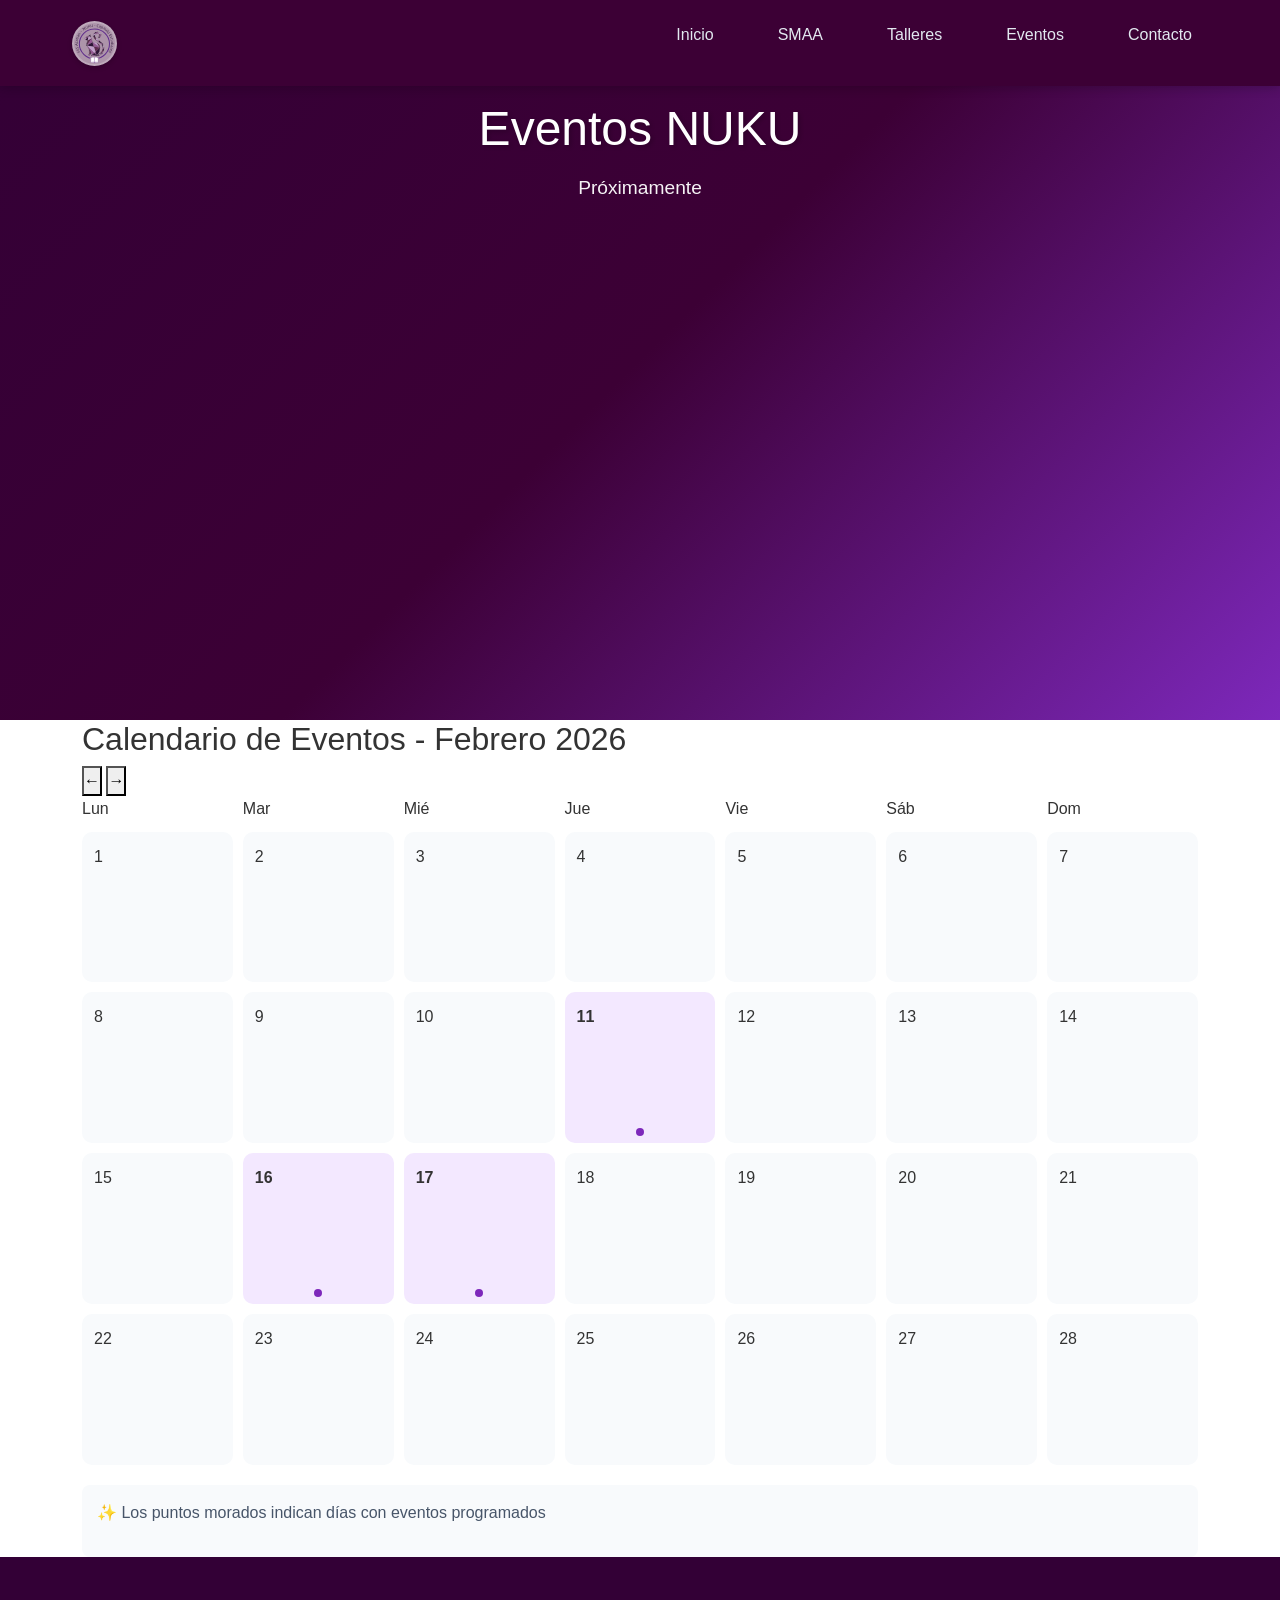
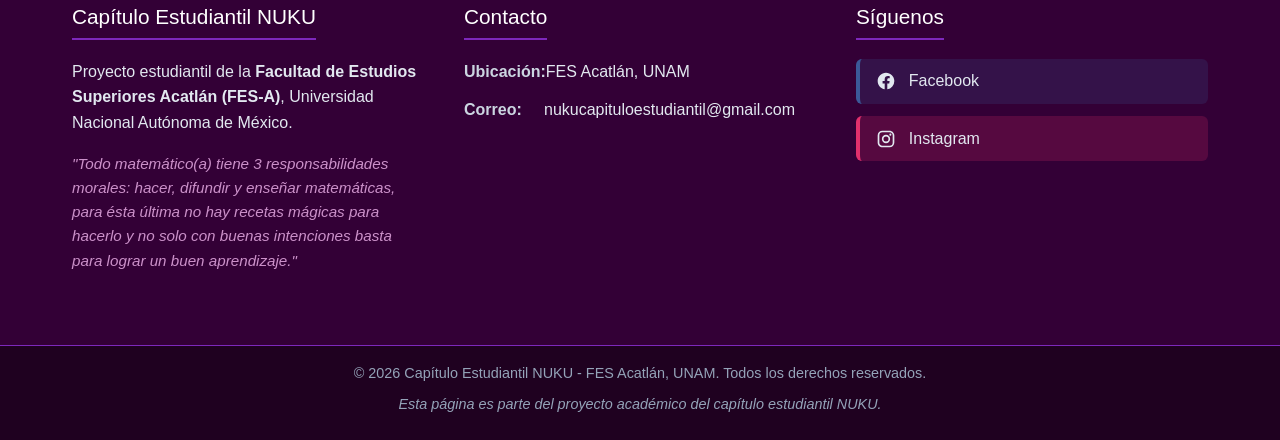
==== commit 42a64d26: "feat(smaa): cargar sesiones desde JSON en Cloudinary" ====
--- a/pages/eventos.html
+++ b/pages/eventos.html
@@ -172,9 +172,9 @@
                     </div>
                 </div>
             </div>
-        </div>
-
-        <section class="calendar-section">
+        </div> -->
+
+        <section class="container calendar-section">
             <div class="calendar-header">
                 <h2>Calendario de Eventos - Febrero 2026</h2>
                 <div class="calendar-nav">
@@ -235,7 +235,7 @@
             <div style="margin-top: 20px; padding: 15px; background: #f8fafc; border-radius: 8px;">
                 <p style="color: #475569;">✨ Los puntos morados indican días con eventos programados</p>
             </div>
-        </section> -->
+        </section> 
     <!-- </main> -->
 
     <!-- Footer -->
--- a/styles/main.css
+++ b/styles/main.css
@@ -85,37 +85,6 @@
     margin: 1.5rem 0;
 }
 
-.color-palette {
-    display: flex;
-    gap: 1rem;
-    margin: 2rem 0;
-    justify-content: center;
-}
-
-.color-box {
-    width: 80px;
-    height: 80px;
-    border-radius: 8px;
-    display: flex;
-    align-items: center;
-    justify-content: center;
-    color: white;
-    font-weight: bold;
-    box-shadow: 0 4px 6px rgba(0, 0, 0, 0.1);
-}
-
-/* Instrucciones */
-.instructions {
-    background: #f8fafc;
-    border-left: 4px solid #3b82f6;
-    padding: 1.5rem;
-    margin: 2rem 0;
-    border-radius: 0 8px 8px 0;
-}
-.instructions h3 {
-    color: #1e40af;
-    margin-bottom: 0.5rem;
-}
 
         /* Estilos para el Navbar */
 .navbar.nukus-navbar{
@@ -181,37 +150,6 @@
     transition: 0.3s;
 }
 
-/* Responsive */
-@media (max-width: 768px) {
-    .nukus-navbar .nav-menu {
-        position: fixed;
-        top: 70px;
-        left: -100%;
-        flex-direction: column;
-        background-color: #3c0035;
-        width: 100%;
-        text-align: center;
-        transition: 0.3s;
-        padding: 2rem 0;
-        gap: 1rem;
-    }
-
-    .nukus-navbar .nav-menu.active {
-        left: 0;
-    }
-
-    .nukus-navbar .nav-toggle {
-        display: flex;
-    }
-}
-
-@media(max-width: 425px){
-    .nukus-navbar .navbar-logo-img {
-        width: 3rem;
-        /* height: 45px; */
-    }    
-}
-
 
 /* Estilos del Footer */
 .footer {
@@ -383,62 +321,6 @@
     color: #64748b;
     font-size: 0.85rem;
     font-style: italic;
-}
-
-/* Responsive */
-@media (max-width: 768px) {
-    .footer-container {
-        grid-template-columns: 1fr;
-        gap: 2rem;
-    }
-    
-    .footer {
-        padding-top: 2rem;
-    }
-    
-    .social-links {
-        flex-direction: row;
-        flex-wrap: wrap;
-        justify-content: center;
-    }
-    
-    .social-link {
-        flex: 1;
-        min-width: 150px;
-        justify-content: center;
-    }
-    /* EL CARRUSEL */
-    .carousel, 
-    .carousel-inner, 
-    .carousel-item {
-        height: auto !important;
-        min-height: 300px;
-    }
-    
-    /* Las imágenes del carrusel */
-    .carousel-item img {
-        height: 200px !important;  /* Altura fija más pequeña */
-        object-fit: cover;
-    }
-    
-}
-@media (max-width: 768px) {
-    .carousel-control-prev,
-    .carousel-control-next {
-        width: 10%;
-        opacity: 0.4;  /* más sutiles */
-    }
-    
-    .carousel-control-prev:hover,
-    .carousel-control-next:hover {
-        opacity: 0.8;  /* se ven al tocar */
-    }
-}
-
-@media (max-width: 480px) {
-    .social-link {
-        min-width: 100%;
-    }
 }
 
 .logo-image-container {
@@ -460,14 +342,6 @@
     animation: float 6s ease-in-out infinite;
 }
 
-@media (max-width: 768px) {
-    .logo-img {
-        width: 120px;
-        height: 120px;
-    }
-}
-
-
 
 /* Estilos para el logo en el navbar */
 .nav-logo {
@@ -484,14 +358,9 @@
 .nav-logo:hover {
     opacity: 0.9;
 }
-@media(min-width: 6769x){
-    .navbar-logo-img {
-        width: 3rem;
-        /* width: 5rem; */
-    }
-}
+
 .navbar-logo-img {
-    /* height: 40px; */
+    height: 40px;
     border-radius: 50%;
     object-fit: contain;
     background-color: rgba(255, 255, 255, 0.582);
@@ -502,23 +371,6 @@
 
 .nav-logo-text {
     display: none; /* Oculto en móviles por defecto */
-}
-
-/* Mostrar texto del logo en pantallas más grandes */
-@media (min-width: 425px) {
-    .navbar-logo-img {
-        width: 45px;
-        height: 45px;
-    }
-    
-    .nav-logo-text {
-        display: inline;
-    }
-}
-
-/* Ajuste para el header cuando hay navbar con logo */
-.header-content {
-    padding-top: 85px; /* Aumenta este valor si el navbar es más alto */
 }
 
         /* Imagen del cartel */
@@ -1110,23 +962,6 @@
     color: #7d28bb;
 }
 
-/* Próximos talleres */
-.upcoming-list {
-    background: white;
-    border-radius: 15px;
-    overflow: hidden;
-    margin-bottom: 50px;
-    border: 1px solid #e2e8f0;
-}
-
-.upcoming-item {
-    display: grid;
-    grid-template-columns: auto 1fr auto;
-    align-items: center;
-    gap: 30px;
-    padding: 20px 30px;
-    border-bottom: 1px solid #e2e8f0;
-}
 
 .upcoming-date {
     text-align: center;
@@ -1326,8 +1161,121 @@
     border-collapse: collapse;
 }
 
-/* Opcional: mejorar legibilidad en móvil */
+
+/*       formulario      */
+.formss {
+    width: 100%;
+    height: 80vh;
+    border: none;
+}
+
+
+
+@media(max-width: 425px){
+    .nukus-navbar .navbar-logo-img {
+        width: 3rem;
+        height: 45px;
+    }    
+    .navbar-logo-img {
+        width: 45px;
+        height: 45px;
+    }
+    
+    .nav-logo-text {
+        display: inline;
+    }
+}
+
+@media (max-width: 480px) {
+    .social-link {
+        min-width: 100%;
+    }
+    .navbar-logo-img {
+        width: 45px;
+        height: 45px;
+    }
+}
+
+@media (min-width: 768px){
+    .navbar-logo-img {
+        width: 45px;
+        height: 45px;
+    }
+    
+}
+
 @media (max-width: 768px) {
+
+    .logo-img {
+        width: 120px;
+        height: 120px;
+    }
+    .nukus-navbar .nav-menu {
+        position: fixed;
+        top: 70px;
+        left: -100%;
+        flex-direction: column;
+        background-color: #3c0035;
+        width: 100%;
+        text-align: center;
+        transition: 0.3s;
+        padding: 2rem 0;
+        gap: 1rem;
+    }
+
+    .nukus-navbar .nav-menu.active {
+        left: 0;
+    }
+
+    .nukus-navbar .nav-toggle {
+        display: flex;
+    }
+
+    .footer-container {
+        grid-template-columns: 1fr;
+        gap: 2rem;
+    }
+    
+    .footer {
+        padding-top: 2rem;
+    }
+    
+    .social-links {
+        flex-direction: row;
+        flex-wrap: wrap;
+        justify-content: center;
+    }
+    
+    .social-link {
+        flex: 1;
+        min-width: 150px;
+        justify-content: center;
+    }
+    /* EL CARRUSEL */
+    .carousel, 
+    .carousel-inner, 
+    .carousel-item {
+        height: auto !important;
+        min-height: 300px;
+    }
+    
+    /* Las imágenes del carrusel */
+    .carousel-item img {
+        height: 200px !important;  /* Altura fija más pequeña */
+        object-fit: cover;
+    }
+
+    .carousel-control-prev,
+    .carousel-control-next {
+        width: 10%;
+        opacity: 0.4;  /* más sutiles */
+    }
+    
+    .carousel-control-prev:hover,
+    .carousel-control-next:hover {
+        opacity: 0.8;  /* se ven al tocar */
+    }
+
     .sessions-table th,
     .sessions-table td {
         /* padding: 10px 8px; */
@@ -1348,9 +1296,10 @@
     }
 }
 
-/*       formulario      */
-.formss {
-    width: 100%;
-    height: 80vh;
-    border: none;
-}+@media(min-width: 1400px){
+    .navbar-logo-img {
+        width: 3rem;
+        /* width: 5rem; */
+    }
+}
+
